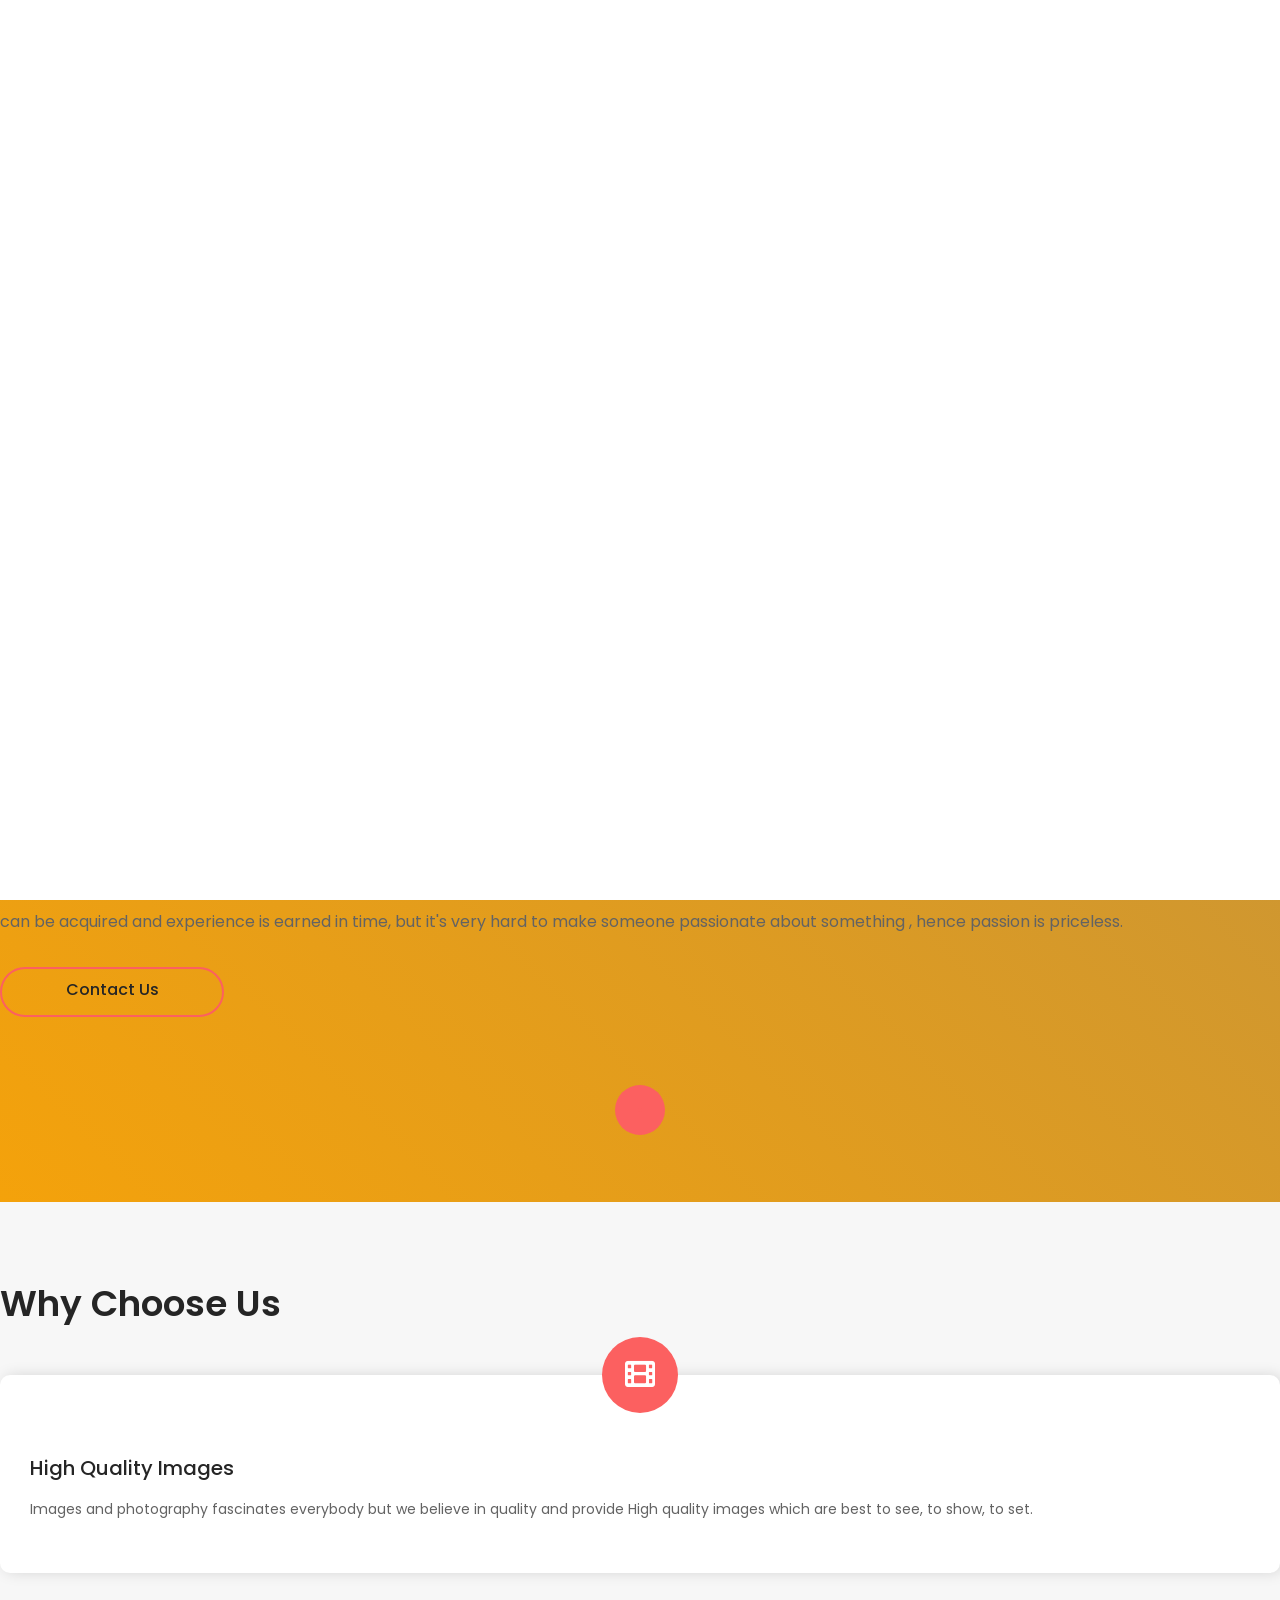
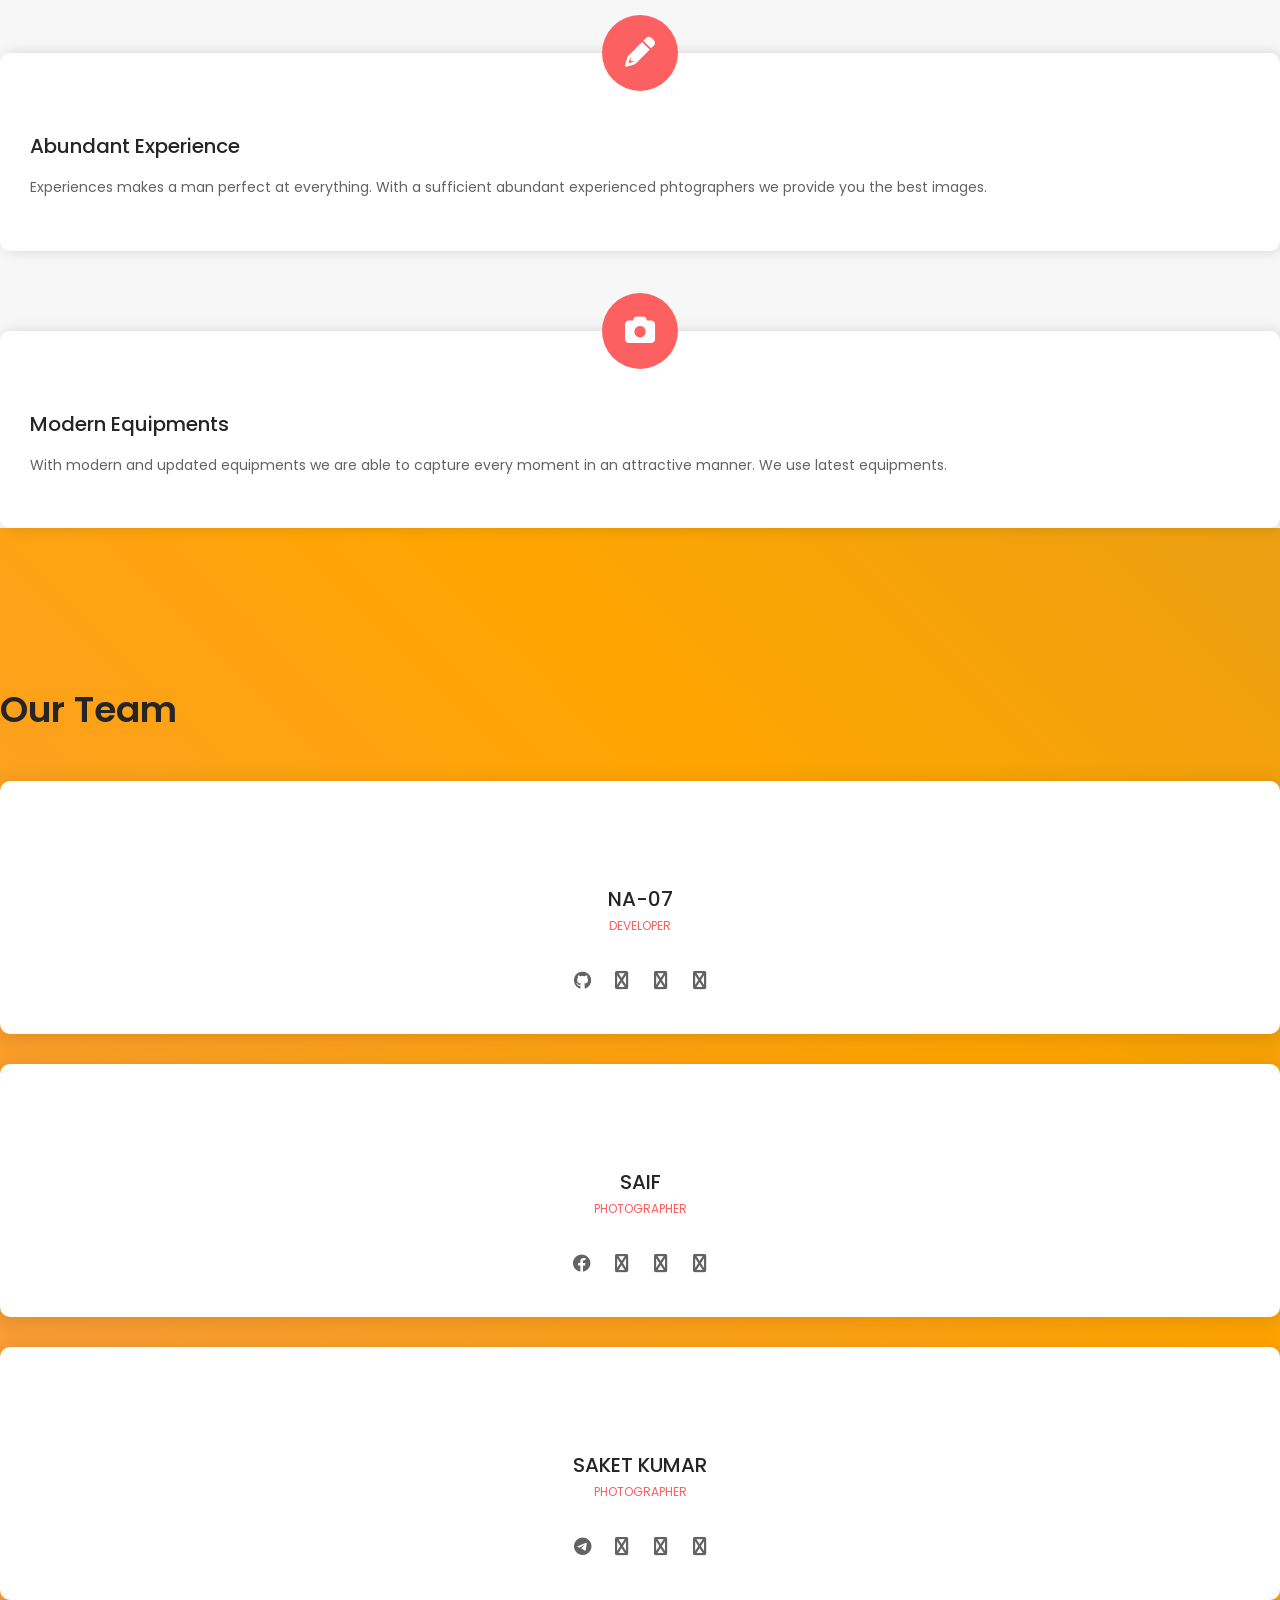
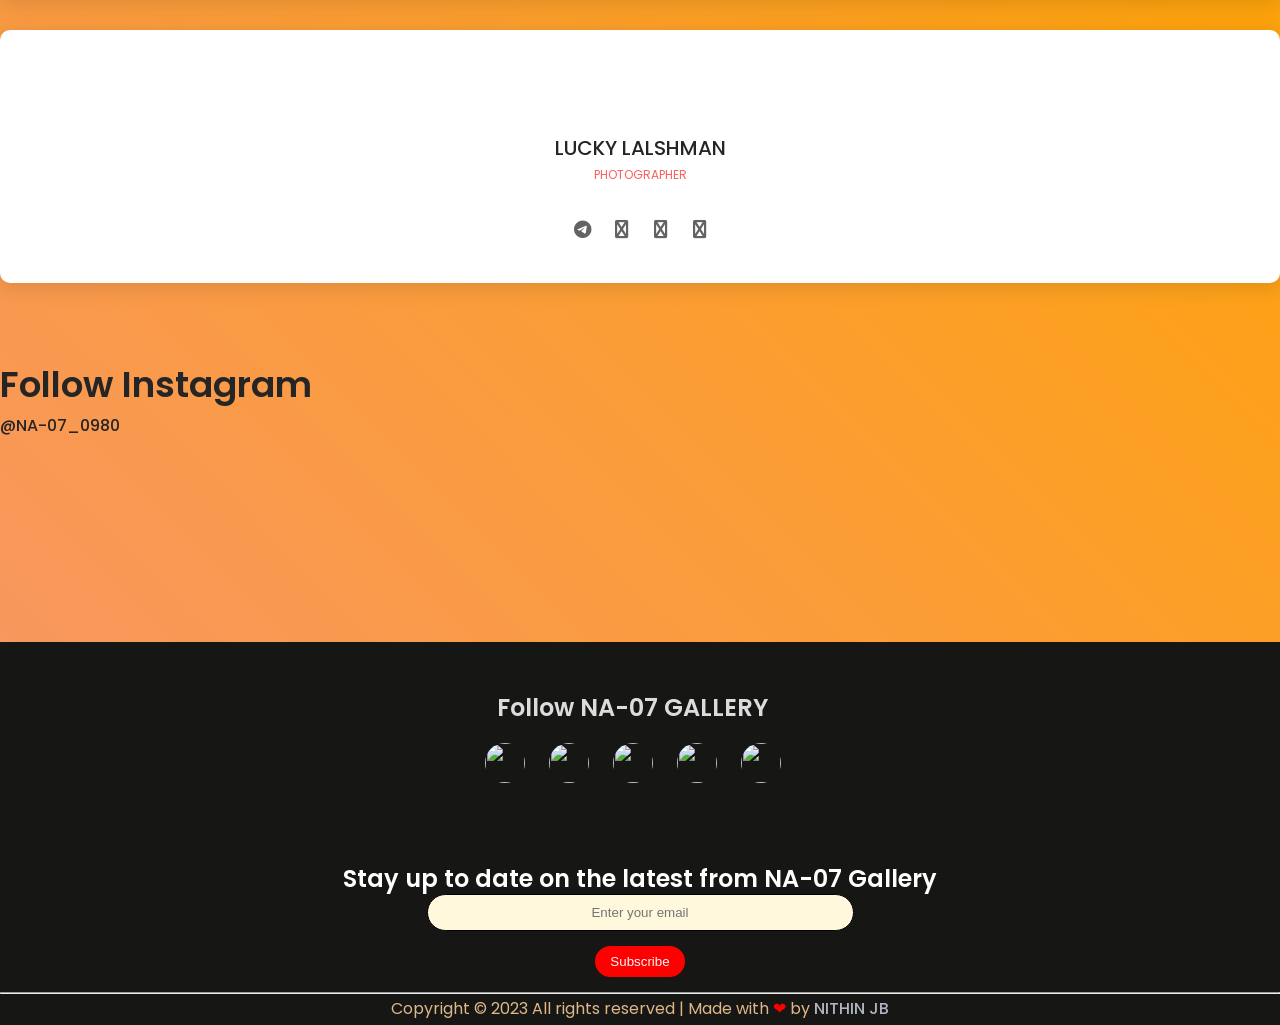
==== about.html @ 109c2841 "Add files via upload" ====
<!DOCTYPE html>
<html lang="en">

<!-- Mirrored from preview.colorlib.com/theme/lx/about.html by HTTrack Website Copier/3.x [XR&CO'2014], Mon, 04 Oct 2021 17:30:33 GMT -->

<head>
    <meta charset="UTF-8">
    <meta name="description" content="">
    <meta http-equiv="X-UA-Compatible" content="IE=edge">
    <meta name="viewport" content="width=device-width, initial-scale=1, shrink-to-fit=no">

    <title>NA-07 Gallery | About</title>
    <link rel="stylesheet" href="https://cdnjs.cloudflare.com/ajax/libs/font-awesome/6.0.0-beta2/css/all.min.css"
        integrity="sha512-YWzhKL2whUzgiheMoBFwW8CKV4qpHQAEuvilg9FAn5VJUDwKZZxkJNuGM4XkWuk94WCrrwslk8yWNGmY1EduTA=="
        crossorigin="anonymous" referrerpolicy="no-referrer" />
    <link rel="icon" href="img/core-img/favicon.png">

    <link rel="stylesheet" href="A.style.css.pagespeed.cf.0VivtDGN1d.css">

    <style>
        h1 {
            color: #eaeaea;
        }

        @media only screen and (max-width: 767px) {
            h1 {
                font-size: 1.8rem;
            }

            .classy-nav-container .classy-navbar .nav-brand {
                max-width: fit-content;
                margin-right: 15px;
            }
        }
    </style>
</head>

<body>

    <div id="preloader">
        <div class="loader"></div>
    </div>


    <div class="top-search-area">
        <div class="modal fade" id="searchModal" tabindex="-1" role="dialog" aria-hidden="true">
            <div class="modal-dialog modal-dialog-centered" role="document">
                <div class="modal-content">
                    <div class="modal-body">

                        <button type="button" class="btn close-btn" data-dismiss="modal" style="font-size: 18px;"><i
                                class="fas fa-times-circle"></i> </button>

                        <form action="https://preview.colorlib.com/theme/lx/index.html" method="post">
                            <input type="search" name="top-search-bar" class="form-control"
                                placeholder="Search and hit enter...">
                            <button type="submit">Search</button>
                        </form>
                    </div>
                </div>
            </div>
        </div>
    </div>



    <header class="header-area">

        <div class="main-header-area">
            <div class="classy-nav-container breakpoint-off">
                <div class="container">

                    <nav class="classy-navbar justify-content-between" id="lxNav">

                        <a class="nav-brand" href="index.html">
                            <h1>NA-07 Gallery</h1>
                        </a>

                        <div class="classy-navbar-toggler">
                            <span class="navbarToggler"><span></span><span></span><span></span></span>
                        </div>

                        <div class="classy-menu">

                            <div class="classycloseIcon">
                                <div class="cross-wrap"><span class="top"></span><span class="bottom"></span></div>
                            </div>

                            <div class="classynav">
                                <ul id="nav">
                                    <li><a href="index.html">Home</a></li>
                                    <li class="active"><a href="about.html">About</a></li>
                                    <li><a href="gallery.html">Gallery</a></li>
                                    <li><a href="blog.html">Blog</a></li>
                                    <li><a href="contact.html">Contact</a></li>
                                </ul>

                                <div class="search-icon" data-toggle="modal" data-target="#searchModal"> <i
                                        class="fa fa-search" aria-hidden="true"></i> </div>
                            </div>

                        </div>
                    </nav>
                </div>
            </div>
        </div>
    </header>


    <section class="breadcrumb-area bg-img bg-overlay jarallax" style="background-image: url(img/lx-imges/lx4.jpg);">
        <div class="container h-100">
            <div class="row h-100 align-items-center">
                <div class="col-12">
                    <div class="breadcrumb-content text-center">
                        <h2 class="page-title">About Us</h2>
                        <nav aria-label="breadcrumb">
                            <ol class="breadcrumb justify-content-center">
                                <li class="breadcrumb-item"><a href="index.html"><i class="icon_house_alt"></i> Home</a>
                                </li>
                                <li class="breadcrumb-item active" aria-current="page">About</li>
                            </ol>
                        </nav>
                    </div>
                </div>
            </div>
        </div>
    </section>


    <div class="about-us-area section-padding-80-0 clearfix">
        <div class="container">
            <div class="row align-items-center">
                <div class="col-12 col-lg-6">
                    <div class="about-us-content mb-80">
                        <h3 class="wow fadeInUp" data-wow-delay="100ms">We Live For Passion</h3>
                        <div class="line wow fadeInUp" data-wow-delay="200ms"></div>
                        <p class="wow fadeInUp simple-text-color" data-wow-delay="300ms">Passion is energy so better to
                            focus on the
                            things which excites us. So, that we can perform our best at that. We should never
                            compromise on our passion for anything.</p>
                        <p class="wow fadeInUp simple-text-color" data-wow-delay="250ms">Being passionate requires
                            dedication, hard work,
                            focus, and the willingness to fail over and over again. However, if you're ready to put in
                            the work, then being a passionate person who knows what he wants can bring excitement, joy,
                            and a sense of true purpose to your life.</p>
                        <p class="wow fadeInUp simple-text-color" data-wow-delay="400ms">One must always live for their
                            passion because it
                            is said that one person with passion is better than hundreds merely interested. Knowledge
                            can be taught, Skills can be
                            acquired and experience is earned in time, but it's very hard to make someone passionate
                            about something , hence passion is priceless.</p>
                        <a class="btn lx-btn btn-2 mt-30 wow fadeInUp" data-wow-delay="300ms"
                            href="contact.html">Contact Us</a>
                    </div>
                </div>
                <div class="col-12 col-lg-6">
                    <div class="about-video-area mb-80 wow fadeInUp" data-wow-delay="100ms">
                        <img src="https://i.ibb.co/8MHrgJZ/ELYSIAN-FIELDS-3030.jpg" alt="">
                        <div class="video-icon">
                            <a target="__blank" class="video-play-btn" onclick="redirect()"><i
                                    class="arrow_triangle-right"></i></a>
                        </div>
                    </div>
                </div>
            </div>
        </div>
    </div>


    <section class="why-choose-us-area bg-gray section-padding-80-0 clearfix">
        <div class="container">
            <div class="row">
                <div class="col-12">
                    <div class="section-heading text-center wow fadeInUp" data-wow-delay="100ms">
                        <h2>Why Choose Us</h2>
                    </div>
                </div>
            </div>
            <div class="row">

                <div class="col-md-6 col-lg-4">
                    <div class="why-choose-us-content text-center mb-80 wow fadeInUp" data-wow-delay="100ms">
                        <div class="chosse-us-icon">
                            <i class="fa fa-film" aria-hidden="true"></i>
                        </div>
                        <h4>High Quality Images</h4>
                        <p>Images and photography fascinates everybody but we believe in quality and provide High
                            quality images which are best to see, to show, to set. </p>
                    </div>
                </div>

                <div class="col-md-6 col-lg-4">
                    <div class="why-choose-us-content text-center mb-80 wow fadeInUp" data-wow-delay="300ms">
                        <div class="chosse-us-icon">
                            <i class="fa fa-pencil" aria-hidden="true"></i>
                        </div>
                        <h4>Abundant Experience</h4>
                        <p>Experiences makes a man perfect at everything. With a sufficient abundant experienced
                            phtographers we provide you the best images.</p>
                    </div>
                </div>

                <div class="col-md-6 col-lg-4">
                    <div class="why-choose-us-content text-center mb-80 wow fadeInUp" data-wow-delay="500ms">
                        <div class="chosse-us-icon">
                            <i class="fa fa-camera" aria-hidden="true"></i>
                        </div>
                        <h4>Modern Equipments</h4>
                        <p>With modern and updated equipments we are able to capture every moment in an attractive
                            manner. We use latest equipments.</p>
                    </div>
                </div>
            </div>
        </div>
    </section>


    <section class="our-team-area section-padding-80-50">
        <div class="container">
            <div class="row">
                <div class="col-12">
                    <div class="section-heading text-center wow fadeInUp" data-wow-delay="100ms">
                        <h2>Our Team</h2>
                    </div>
                </div>
            </div>
            <div class="row">

                <div class="col-md-6 col-xl-3">
                    <div class="team-content-area text-center mb-30 wow fadeInUp" data-wow-delay="100ms">
                        <div class="member-thumb">
                            <img src="img/bg-img/0AIB_github.jpg" alt="">
                        </div>
                        <h5>NA-07</h5>
                        <span>Developer</span>
                        <div class="member-social-info">
                            <a href="https://github.com/0AIB" target="_blank" style="font-size: 18px; "><i
                                    class="fab fa-github" aria-hidden="true"></i></a>
                            <a href="https://www.twitter.com/Lx0980" target="_blank" style="font-size: 18px; "> <i
                                    class="fa fa-twitter" aria-hidden="true"></i> </a>
                            <a href="https://www.linkedin.com/in/lx-rn-1310b0256" target="_blank"
                                style="font-size: 18px; "> <i class="fa fa-linkedin" aria-hidden="true"></i> </a>
                            <a href="https://in.pinterest.com/Lx0980" target="_blank" style="font-size: 18px; "> <i
                                    class="fa fa-pinterest" aria-hidden="true"></i> </a>
                        </div>
                    </div>
                </div>

                <div class="col-md-6 col-xl-3">
                    <div class="team-content-area text-center mb-30 wow fadeInUp" data-wow-delay="300ms">
                        <div class="member-thumb">
                            <img src="img/bg-img/15.jpg" alt="">
                        </div>
                        <h5>SAIF</h5>
                        <span>Photographer</span>
                        <div class="member-social-info">
                            <a href="https://www.facebook.com" target="_blank" style="font-size: 18px; "><i
                                    class="fab fa-facebook" aria-hidden="true"></i></a>
                            <a href="https://www.twitter.com/Lx0980/" target="_blank" style="font-size: 18px; "> <i
                                    class="fa fa-twitter" aria-hidden="true"></i> </a>
                            <a href="https://www.linkedin.com/in/lx-rn-1310b0256" target="_blank"
                                style="font-size: 18px; "> <i class="fa fa-linkedin" aria-hidden="true"></i> </a>
                            <a href="https://in.pinterest.com/Lx0980/" target="_blank" style="font-size: 18px; "> <i
                                    class="fa fa-pinterest" aria-hidden="true"></i> </a>
                        </div>
                    </div>
                </div>

                <div class="col-md-6 col-xl-3">
                    <div class="team-content-area text-center mb-30 wow fadeInUp" data-wow-delay="500ms">
                        <div class="member-thumb">
                            <img src="img/bg-img/19.jpg" alt="">
                        </div>
                        <h5>SAKET KUMAR</h5>
                        <span>Photographer</span>
                        <div class="member-social-info">
                            <a href="https://t.me/LxChatGroup" target="_blank" style="font-size: 18px; "><i
                                    class="fab fa-telegram" aria-hidden="true"></i></a>
                            <a href="https://www.twitter.com/Lx0980" target="_blank" style="font-size: 18px; "> <i
                                    class="fa fa-twitter" aria-hidden="true"></i> </a>
                            <a href="https://www.linkedin.com/in/lx-rn-1310b0256" target="_blank"
                                style="font-size: 18px; "> <i class="fa fa-linkedin" aria-hidden="true"></i> </a>
                            <a href="https://in.pinterest.com/Lx0980" target="_blank" style="font-size: 18px; "> <i
                                    class="fa fa-pinterest" aria-hidden="true"></i> </a>
                        </div>
                    </div>
                </div>

                <div class="col-md-6 col-xl-3">
                    <div class="team-content-area text-center mb-30 wow fadeInUp" data-wow-delay="700ms">
                        <div class="member-thumb">
                            <img src="img/bg-img/22.jpg" alt="">
                        </div>
                        <h5>LUCKY LALSHMAN</h5>
                        <span>Photographer</span>
                        <div class="member-social-info">
                            <a href="https://t.me/LxChatGroup" target="_blank" style="font-size: 18px; "><i
                                    class="fab fa-telegram" aria-hidden="true"></i></a>
                            <a href="https://www.twitter.com/Lx0980" target="_blank" style="font-size: 18px; "> <i
                                    class="fa fa-twitter" aria-hidden="true"></i> </a>
                            <a href="https://www.linkedin.com/in/lx-rn-1310b0256/" target="_blank"
                                style="font-size: 18px; "> <i class="fa fa-linkedin" aria-hidden="true"></i> </a>
                            <a href="https://in.pinterest.com/Lx0980" target="_blank" style="font-size: 18px; "> <i
                                    class="fa fa-pinterest" aria-hidden="true"></i> </a>
                        </div>
                    </div>
                </div>
            </div>
        </div>
    </section>


    <div class="follow-area clearfix">
        <div class="container">
            <div class="row">
                <div class="col-12">
                    <div class="section-heading text-center">
                        <h2>Follow Instagram</h2>
                        <p><a href="https://www.instagram.com/lx_0980/">@NA-07_0980</a></p>
                    </div>
                </div>
            </div>
        </div>

        <div class="instragram-feed-area owl-carousel">

            <div class="single-instagram-item">
                <img src="img/bg-img/x11.jpg.pagespeed.ic.EUL6KdRKnX.jpg" alt="">
                <div class="instagram-hover-content text-center d-flex align-items-center justify-content-center">
                    <a href="#" style="font-size: 18px;">
                        <i class="fa fa-instagram" aria-hidden="true"></i>
                        <span>NA-07_0980</span>
                    </a>
                </div>
            </div>

            <div class="single-instagram-item">
                <img src="img/bg-img/x12.jpg.pagespeed.ic.KtvCPGmp2L.jpg" alt="">
                <div class="instagram-hover-content text-center d-flex align-items-center justify-content-center">
                    <a href="#" style="font-size: 18px;">
                        <i class="fa fa-instagram" aria-hidden="true"></i>
                        <span>NA-07_0980</span>
                    </a>
                </div>
            </div>

            <div class="single-instagram-item">
                <img src="img/bg-img/x13.jpg.pagespeed.ic.Yyn_qfYWhe.jpg" alt="">
                <div class="instagram-hover-content text-center d-flex align-items-center justify-content-center">
                    <a href="#" style="font-size: 18px;">
                        <i class="fa fa-instagram" aria-hidden="true"></i>
                        <span>NA-07_0980</span>
                    </a>
                </div>
            </div>

            <div class="single-instagram-item">
                <img src="img/bg-img/x14.jpg.pagespeed.ic.HrODpshf0G.jpg" alt="">
                <div class="instagram-hover-content text-center d-flex align-items-center justify-content-center">
                    <a href="#" style="font-size: 18px;">
                        <i class="fa fa-instagram" aria-hidden="true"></i>
                        <span>NA-07_0980</span>
                    </a>
                </div>
            </div>

            <div class="single-instagram-item">
                <img src="img/bg-img/x15.jpg.pagespeed.ic.E9v-lQJEPj.jpg" alt="">
                <div class="instagram-hover-content text-center d-flex align-items-center justify-content-center">
                    <a href="#" style="font-size: 18px;">
                        <i class="fa fa-instagram" aria-hidden="true"></i>
                        <span>NA-07_0980</span>
                    </a>
                </div>
            </div>

            <div class="single-instagram-item">
                <img src="img/bg-img/x16.jpg.pagespeed.ic._rIX_EXu7n.jpg" alt="">
                <div class="instagram-hover-content text-center d-flex align-items-center justify-content-center">
                    <a href="#" style="font-size: 18px;">
                        <i class="fa fa-instagram" aria-hidden="true"></i>
                        <span>NA-07_0980</span>
                    </a>
                </div>
            </div>
        </div>
    </div>


    <footer>
        <div class="wrapper">
            <div class="containerUp">
                <div class="social-info">
                    <h2>Follow NA-07 GALLERY</h2>
                    <div class="icons">

                        <a href="https://www.linkedin.com/in/lx-rn-1310b0256" target="_blank"><img
                                src="./img/footer-icons/pinpng.com-linkedin-png-533635.png"></a>
                        <a href="https://www.instagram.com/lx_0980" target="_blank"><img
                                src="./img/footer-icons/insta.jpg"></a>
                         <a href="https://in.pinterest.com/Lx0980/" target="_blank"><img
                                src="./img/footer-icons/pinterest-new.png"></a>
                        <a href="https://www.quora.com/profile/Lx0980" target="_blank"><img
                                src="./img/footer-icons/quora.png"></a>
                        <a href="https://github.com/0AIB" target="_blank"><img
                                src="./img/footer-icons/gtihub.png"></a>

                    </div>
                </div>
                <div class="connect">
                    <h2>Stay up to date on the latest from NA-07 Gallery</h2>
                    <form>
                        <input type="email" placeholder="Enter your email">
                        <button>Subscribe</button>
                    </form>
                </div>
            </div>
            <hr>
            <div class="containerDown">
                <div class="last">
                    <p>Copyright © 2023 All rights reserved | Made with <span class="heart">❤</span> by <a href="#"
                            target="_blank">NITHIN JB</a></p>
                </div>
            </div>
        </div>
    </footer>


    <script src="js/jquery.min.js"></script>

    <script src="js/popper.min.js%2bbootstrap.min.js.pagespeed.jc.9S4FA15Zn6.js"></script>
    <script>
        eval(mod_pagespeed_2mSwO3vn68);
    </script>

    <script>
        eval(mod_pagespeed_aQrG1NKKxL);
    </script>

    <script src="js/lx.bundle.js"></script>

    <script src="js/default-assets/active.js"></script>

    <script async src="https://www.googletagmanager.com/gtag/js?id=UA-23581568-13"></script>
    <script>
        window.dataLayer = window.dataLayer || [];
        function redirect() {
            window.location.href = "https://youtu.be/9WZVhs7TDdA"
        }
        function gtag() {
            dataLayer.push(arguments);
        }
        gtag('js', new Date());

        gtag('config', 'UA-23581568-13');
    </script>
    <script defer src="../../../static.cloudflareinsights.com/beacon.min.js"
        data-cf-beacon='{"rayId":"6990232658ee1baa","token":"cd0b4b3a733644fc843ef0b185f98241","version":"2021.9.0","si":100}'></script>
</body>

<!-- Mirrored from preview.colorlib.com/theme/lx/about.html by HTTrack Website Copier/3.x [XR&CO'2014], Mon, 04 Oct 2021 17:30:38 GMT -->

</html>
---- A.style.css.pagespeed.cf.0VivtDGN1d.css ----
@import url(https://fonts.googleapis.com/css?family=Poppins:100,200,300,400,500,600,700);
@import url(css/bootstrap.min.css);
@import url(css/animate.css);
@import url(css/default-assets/classy-nav.css);
@import url(css/owl.carousel.min.css);
@import url(css/magnific-popup.css);
@import url(css/font-awesome.min.css);
@import url(css/default-assets/themify-icons.css);
@import url(css/style.css);
* {
  margin: 0;
  padding: 0
}

body {
  font-family: "Poppins", sans-serif;
  font-weight: 400;
  font-size: 16px;
  position: relative;
  z-index: auto
}

h1, h2, h3, h4, h5, h6 {
  font-family: "Poppins", sans-serif;
  color: #252525;
  line-height: 1.3;
  font-weight: 600
}

a, a:active, a:focus, a:hover {
  color: #252525;
  text-decoration: none;
  -webkit-transition-duration: 500ms;
  -o-transition-duration: 500ms;
  transition-duration: 500ms;
  outline: none;
  font-weight: 500
}

li {
  list-style: none
}

p {
  line-height: 1.9;
  color: #636363;
  font-size: 16px;
  font-weight: 400
}

img {
  width: 100%;
  height: auto
}

ul {
  margin: 0;
  padding: 0
}

ul li {
  margin: 0;
  padding: 0
}

.bg-overlay {
  position: relative;
  z-index: 1
}

.bg-overlay::after {
  position: absolute;
  content: "";
  height: 100%;
  width: 100%;
  top: 0;
  left: 0;
  z-index: -1;
  background-color: rgba(0, 0, 0, .4)
}

.bg-img {
  background-position: center center!important;
  background-size: cover!important;
  background-repeat: no-repeat!important
}

.jarallax {
  position: relative;
  z-index: 0
}

.jarallax>.jarallax-img {
  position: absolute;
  object-fit: cover;
  font-family: 'object-fit: cover';
  top: 0;
  left: 0;
  width: 100%;
  height: 100%;
  z-index: -1
}

.mfp-image-holder .mfp-close, .mfp-iframe-holder .mfp-close {
  position: fixed;
  z-index: 100;
  color: #fff;
  right: 20px;
  text-align: center;
  padding-right: 0;
  width: 100%;
  top: 20px;
  width: 30px;
  background: #fc6060;
  height: 30px;
  line-height: 30px
}

img.mfp-img {
  -webkit-box-shadow: 0 2px 40px 8px rgba(15, 15, 15, .15);
  box-shadow: 0 2px 40px 8px rgba(15, 15, 15, .15)
}

button.mfp-close, button.mfp-arrow {
  background: #fc6060
}

.mfp-bottom-bar {
  display: none!important
}

.mfp-bg {
  background-color: #000
}

.bg-transparent {
  background-color: transparent!important
}

.bg-gray {
  background-color: #f7f7f7!important
}

textarea:focus, input:focus {
  outline: none
}

textarea:invalid, input:invalid, textarea:required, input:required {
  box-shadow: none!important
}

.border {
  border-color: #ebebeb
}

.mfp-arrow-left::after {
  border-right-color: transparent
}

.mfp-arrow-left::before {
  border-right-color: #fff
}

.mfp-arrow-right::after {
  border-left-color: transparent
}

.mfp-arrow-right::before {
  border-left-color: #fff
}

.mt-15 {
  margin-top: 15px
}

.mt-30 {
  margin-top: 30px
}

.mt-40 {
  margin-top: 40px
}

.mt-50 {
  margin-top: 50px
}

.mt-70 {
  margin-top: 70px
}

.mt-80 {
  margin-top: 80px
}

.mt-100 {
  margin-top: 100px
}

.mt-150 {
  margin-top: 150px
}

.mr-15 {
  margin-right: 15px
}

.mr-30 {
  margin-right: 30px
}

.mr-50 {
  margin-right: 50px
}

.mr-100 {
  margin-right: 100px
}

.mb-10 {
  margin-bottom: 10px
}

.mb-15 {
  margin-bottom: 15px
}

.mb-30 {
  margin-bottom: 30px
}

.mb-40 {
  margin-bottom: 40px
}

.mb-50 {
  margin-bottom: 50px
}

.mb-60 {
  margin-bottom: 60px
}

.mb-70 {
  margin-bottom: 70px
}

.mb-80 {
  margin-bottom: 80px
}

.mb-100 {
  margin-bottom: 100px
}

.ml-15 {
  margin-left: 15px
}

.ml-30 {
  margin-left: 30px
}

.ml-50 {
  margin-left: 50px
}

.ml-100 {
  margin-left: 100px
}

.pt-50 {
  padding-top: 50px!important
}

.section-padding-80 {
  padding-top: 80px;
  padding-bottom: 80px
}

.section-padding-0-80 {
  padding-top: 0;
  padding-bottom: 80px
}

.section-padding-80-0 {
  padding-top: 80px;
  padding-bottom: 0
}

.section-padding-80-50 {
  padding-top: 80px;
  padding-bottom: 50px
}

.section-padding-100 {
  padding-top: 100px;
  padding-bottom: 100px
}

.section-padding-0-100 {
  padding-top: 0;
  padding-bottom: 100px
}

.section-padding-100-0 {
  padding-top: 100px;
  padding-bottom: 0
}

#preloader {
  position: fixed;
  width: 100%;
  height: 100%;
  z-index: 9999999;
  top: 0;
  left: 0;
  background-color: #fff;
  display: -webkit-box;
  display: -ms-flexbox;
  display: flex;
  -webkit-box-align: center;
  -ms-flex-align: center;
  align-items: center;
  -webkit-box-pack: center;
  -ms-flex-pack: center;
  justify-content: center;
  overflow: hidden
}

.loader, .loader:before, .loader:after {
  border-radius: 50%;
  width: 2.5em;
  height: 2.5em;
  -webkit-animation-fill-mode: both;
  animation-fill-mode: both;
  -webkit-animation: load7 1.8s infinite ease-in-out;
  animation: load7 1.8s infinite ease-in-out
}

.loader {
  margin-top: -20px;
  color: #fc6060;
  font-size: 6px;
  position: relative;
  -webkit-transform: translateZ(0);
  -ms-transform: translateZ(0);
  transform: translateZ(0);
  -webkit-animation-delay: -.16s;
  animation-delay: -.16s
}

.loader:before, .loader:after {
  content: '';
  position: absolute;
  top: 0
}

.loader:before {
  left: -3.5em;
  -webkit-animation-delay: -.32s;
  animation-delay: -.32s
}

.loader:after {
  left: 3.5em
}

@-webkit-keyframes load7 {
  0%, 80%, 100% {
    box-shadow: 0 2.5em 0 -1.3em;
  }
  40% {
    box-shadow: 0 2.5em 0 0;
  }
}

@keyframes load7 {
  0%, 80%, 100% {
    box-shadow: 0 2.5em 0 -1.3em;
  }
  40% {
    box-shadow: 0 2.5em 0 0;
  }
}

.section-heading {
  position: relative;
  z-index: 1;
  margin-bottom: 50px
}

.section-heading h2 {
  font-size: 36px;
  text-transform: capitalize;
  margin-bottom: 5px;
  display: block;
  line-height: 1.2
}

@media only screen and (max-width:767px) {
  .section-heading h2 {
    font-size: 24px
  }
}

.section-heading p {
  margin-bottom: 0
}

.section-heading.white p, .section-heading.white h2 {
  color: #fff
}

#scrollUp {
  position: fixed;
  right: 40px;
  font-size: 20px;
  line-height: 40px;
  width: 40px;
  height: 40px;
  bottom: 40px;
  background-color: #fc6060;
  color: #fff;
  text-align: center;
  -webkit-transition-duration: 500ms;
  -o-transition-duration: 500ms;
  transition-duration: 500ms;
  border-radius: 50%;
  -webkit-box-shadow: 0 2px 40px 8px rgba(15, 15, 15, .15);
  box-shadow: 0 2px 40px 8px rgba(15, 15, 15, .15);
  z-index: 15962536
}

@media only screen and (max-width:767px) {
  #scrollUp {
    right: 20px;
    bottom: 20px
  }
}

#scrollUp:focus, #scrollUp:hover {
  background-color: #000;
  color: #fff
}

.btn:focus {
  box-shadow: none
}

.lx-btn {
  position: relative;
  z-index: 1;
  min-width: 160px;
  height: 46px;
  line-height: 42px;
  font-size: 16px;
  font-weight: 500;
  display: inline-block;
  padding: 0 30px;
  text-align: center;
  text-transform: capitalize;
  background-color: transparent;
  color: #fff;
  border: 2px solid #fc6060;
  border-radius: 60px;
  -webkit-transition-duration: 500ms;
  -o-transition-duration: 500ms;
  transition-duration: 500ms
}

.lx-btn.btn-2 {
  color: #252525
}

.lx-btn:focus, .lx-btn:hover {
  font-weight: 500;
  -webkit-box-shadow: 0 2px 40px 8px rgba(15, 15, 15, .15);
  box-shadow: 0 2px 40px 8px rgba(15, 15, 15, .15);
  background-color: #fc6060;
  color: #fff
}

.badges-btn {
  background-color: #ebebeb;
  padding: 5px 15px;
  display: inline-block;
  color: #636363;
  font-size: 12px;
  font-weight: 500;
  text-transform: uppercase;
  border-radius: 2px;
  -webkit-transition-duration: 500ms;
  -o-transition-duration: 500ms;
  transition-duration: 500ms;
  letter-spacing: 1px
}

.badges-btn:hover, .badges-btn:focus {
  background-color: #fc6060;
  color: #fff;
  font-weight: 500
}

.header-area {
  position: fixed;
  z-index: 100;
  width: 100%;
  -webkit-transition-duration: 500ms;
  -o-transition-duration: 500ms;
  transition-duration: 500ms;
  background-color: transparent
}

.header-area .search-icon {
  position: relative;
  z-index: 1;
  margin-left: 80px
}

.header-area .search-icon i {
  font-size: 18px;
  color: #fff;
  cursor: pointer;
  transition: 0.5s;
}
.header-area .search-icon i:hover {
  transition: 0.5s;
  color: #fc6060;
}

.top-search-area .modal {
  background-color: rgba(0, 0, 0, .7)
}

.top-search-area .modal-content .modal-body {
  padding: 50px
}

.top-search-area .modal-content .modal-body button.close-btn {
  position: absolute;
  top: 15px;
  right: 15px;
  z-index: 10;
  font-size: 14px
}

.top-search-area .modal-content .modal-body button.close-btn.btn {
  padding: 0;
  background-color: transparent
}

.top-search-area form {
  width: 100%;
  position: relative;
  z-index: 1
}

.top-search-area form input {
  width: 100%;
  height: 50px;
  border: none;
  -webkit-box-shadow: 0 0 30px 15px rgba(0, 0, 0, .08);
  box-shadow: 0 0 30px 15px rgba(0, 0, 0, .08);
  border-radius: 6px;
  font-size: 12px;
  font-style: italic;
  padding: 0 20px
}

.top-search-area form input:focus {
  -webkit-box-shadow: 0 0 30px 15px rgba(0, 0, 0, .08);
  box-shadow: 0 0 30px 15px rgba(0, 0, 0, .08)
}

.top-search-area form button {
  position: absolute;
  width: 100px;
  height: 50px;
  top: 0;
  right: 0;
  z-index: 10;
  border-radius: 0 6px 6px 0;
  border: none;
  background-color: #fc6060;
  font-weight: 600;
  font-size: 14px;
  text-transform: uppercase;
  text-align: center;
  color: #fff;
  cursor: pointer
}

.classy-nav-container {
  background-color: transparent;
  padding: 0
}

.classy-nav-container .classy-navbar {
  -webkit-transition-duration: 500ms;
  -o-transition-duration: 500ms;
  transition-duration: 500ms;
  height: 70px;
  padding: 0
}

@media only screen and (max-width:767px) {
  .classy-nav-container .classy-navbar .nav-brand {
    max-width: fit-content;
    margin-right: 15px
  }
}

.classy-nav-container .classy-navbar .classynav ul li a {
  font-size: 16px;
  text-transform: capitalize;
  color: #fff;
  font-weight: 500;
  padding: 0 20px
}

.classy-nav-container .classy-navbar .classynav ul li a:hover, .classy-nav-container .classy-navbar .classynav ul li a:focus {
  color: #fc6060
}

@media only screen and (min-width:992px) and (max-width:1199px) {
  .classy-nav-container .classy-navbar .classynav ul li a {
    font-size: 14px
  }
}

@media only screen and (min-width:768px) and (max-width:991px) {
  .classy-nav-container .classy-navbar .classynav ul li a {
    font-size: 14px;
    color: #252525
  }
  .classy-nav-container .classy-navbar .classynav ul li a:hover, .classy-nav-container .classy-navbar .classynav ul li a:focus {
    color: #fc6060
  }
}

@media only screen and (max-width:767px) {
  .classy-nav-container .classy-navbar .classynav ul li a {
    font-size: 14px;
    color: #252525
  }
  .classy-nav-container .classy-navbar .classynav ul li a:hover, .classy-nav-container .classy-navbar .classynav ul li a:focus {
    color: #fc6060
  }
}

.classy-nav-container .classy-navbar .classynav ul li.cn-dropdown-item ul li a, .classy-nav-container .classy-navbar .classynav ul li.megamenu-item ul li a {
  font-size: 14px;
  text-transform: capitalize;
  height: 42px;
  line-height: 42px;
  padding: 0 30px;
  color: #252525
}

.classy-nav-container .classy-navbar .classynav ul li.cn-dropdown-item ul li a:focus, .classy-nav-container .classy-navbar .classynav ul li.cn-dropdown-item ul li a:hover, .classy-nav-container .classy-navbar .classynav ul li.megamenu-item ul li a:focus, .classy-nav-container .classy-navbar .classynav ul li.megamenu-item ul li a:hover {
  color: #fc6060
}

.classynav ul li.active a {
  position: relative;
  z-index: 1
}

.classynav ul li.active a::before {
  width: calc(100% - 40px);
  height: 2px;
  background-color: #fc6060;
  position: absolute;
  bottom: 7px;
  left: 0;
  z-index: 1;
  content: '';
  left: 50%;
  transform: translateX(-50%)
}

@media only screen and (min-width:768px) and (max-width:991px) {
  .classynav ul li.active a::before {
    display: none
  }
}

@media only screen and (max-width:767px) {
  .classynav ul li.active a::before {
    display: none
  }
}

.classynav ul li.has-down>a::after, .classynav ul li.has-down.active>a::after, .classynav ul li.megamenu-item>a::after {
  color: #fc6060
}

.breakpoint-off .classynav ul li .dropdown, .breakpoint-off .classynav ul li .megamenu {
  width: 210px;
  -webkit-box-shadow: 0 2px 40px 8px rgba(15, 15, 15, .15);
  box-shadow: 0 2px 40px 8px rgba(15, 15, 15, .15);
  border-radius: 6px
}

.breakpoint-off .classynav ul li .megamenu {
  width: 100%
}

.classy-navbar-toggler .navbarToggler span {
  background-color: #252525
}

.main-header-area {
  position: relative;
  z-index: 1;
  background-color: transparent;
  -webkit-transition-duration: 500ms;
  -o-transition-duration: 500ms;
  transition-duration: 500ms;
  height: 70px;
  background-color: rgba(0, 0, 0, .2)
}

.main-header-area.sticky {
  background-color: #000
}

.classy-navbar-toggler .navbarToggler span {
  background-color: #fff
}

.welcome-area {
  position: relative;
  z-index: 1
}

.welcome-slides {
  position: relative;
  z-index: 1;
  overflow: hidden
}

.welcome-slides .owl-prev, .welcome-slides .owl-next {
  -webkit-transition-duration: 500ms;
  -o-transition-duration: 500ms;
  transition-duration: 500ms;
  width: 66px;
  height: 66px;
  border-radius: 50%;
  background-color: rgba(255, 255, 255, .1);
  position: absolute;
  top: 50%;
  left: 70px;
  margin-top: -33px;
  z-index: 10;
  text-align: center;
  line-height: 70px;
  color: #fff;
  font-size: 30px
}

.welcome-slides .owl-prev:hover, .welcome-slides .owl-prev:focus, .welcome-slides .owl-next:hover, .welcome-slides .owl-next:focus {
  background-color: #fc6060
}

@media only screen and (min-width:768px) and (max-width:991px) {
  .welcome-slides .owl-prev, .welcome-slides .owl-next {
    left: 30px
  }
}

@media only screen and (max-width:767px) {
  .welcome-slides .owl-prev, .welcome-slides .owl-next {
    width: 40px;
    left: 15px;
    height: 40px;
    font-size: 18px;
    line-height: 44px
  }
}

.welcome-slides .owl-next {
  left: auto;
  right: 70px
}

@media only screen and (min-width:768px) and (max-width:991px) {
  .welcome-slides .owl-next {
    right: 30px
  }
}

@media only screen and (max-width:767px) {
  .welcome-slides .owl-next {
    right: 15px
  }
}

.single-welcome-slide {
  position: relative;
  z-index: 2;
  width: 100%;
  height: 880px;
  background-color: #fc6060
}

@media only screen and (min-width:992px) and (max-width:1199px) {
  .single-welcome-slide {
    height: 750px
  }
}

@media only screen and (min-width:768px) and (max-width:991px) {
  .single-welcome-slide {
    height: 750px
  }
}

@media only screen and (max-width:767px) {
  .single-welcome-slide {
    height: 600px
  }
}

.single-welcome-slide .welcome-text {
  position: relative;
  z-index: 1
}

.single-welcome-slide .welcome-text h2 {
  font-weight: 700;
  font-size: 82px;
  display: block;
  margin-bottom: 0;
  background: -webkit-linear-gradient(#ff9696, #ffe89e);
  -webkit-background-clip: text;
  -webkit-text-fill-color: transparent
}

@media only screen and (max-width:767px) {
  .single-welcome-slide .welcome-text h2 {
    font-size: 42px
  }
}

.single-welcome-slide .welcome-text p {
  color: #fff;
  margin-bottom: 50px;
  display: block
}

.single-welcome-slide .welcome-text .hero-mail-contact {
  color: #fff;
  font-style: italic;
  text-decoration: underline
}

.single-welcome-slide .welcome-text .hero-mail-contact:hover, .single-welcome-slide .welcome-text .hero-mail-contact:focus {
  color: #fc6060
}

.footer-content {
  padding: 20px 0
}

.footer-content .copywrite-text {
  position: relative;
  z-index: 1
}

.footer-content .copywrite-text p {
  margin-bottom: 0;
  color: #252525
}

@media only screen and (max-width:767px) {
  .footer-content .copywrite-text p {
    font-size: 12px
  }
}

.footer-content .copywrite-text p a {
  color: #fc6060;
  font-weight: 400
}

@media only screen and (max-width:767px) {
  .footer-content .copywrite-text p a {
    font-size: 12px
  }
  .footer-content .footer-logo a img {
    max-width: 50px
  }
}

.footer-content .social-info a {
  color: #252525;
  font-size: 16px;
  margin-right: 20px
}

.footer-content .social-info a:last-child {
  margin-right: 0
}

@media only screen and (max-width:767px) {
  .footer-content .social-info a {
    margin-right: 5px;
    font-size: 12px
  }
}

.footer-content .social-info a:hover, .footer-content .social-info a:focus {
  color: #fc6060
}

.single-instagram-item {
  position: relative;
  z-index: 1;
  overflow: hidden;
  -webkit-transition-duration: 500ms;
  -o-transition-duration: 500ms;
  transition-duration: 500ms
}

.single-instagram-item img {
  width: 100%;
  -webkit-transition-duration: 1500ms;
  -o-transition-duration: 1500ms;
  transition-duration: 1500ms
}

.single-instagram-item .instagram-hover-content {
  width: 100%;
  height: 100%;
  position: absolute;
  top: 0;
  bottom: 0;
  left: 0;
  right: 0;
  background-color: rgba(252, 96, 96, .9);
  opacity: 0;
  visibility: hidden;
  -webkit-transition-duration: 500ms;
  -o-transition-duration: 500ms;
  transition-duration: 500ms
}

.single-instagram-item .instagram-hover-content a {
  text-align: center
}

.single-instagram-item .instagram-hover-content a i {
  color: #fff;
  font-size: 32px;
  display: block;
  margin-bottom: 15px
}

.single-instagram-item .instagram-hover-content a span {
  font-size: 14px;
  margin-bottom: 0;
  color: #fff
}

@media only screen and (min-width:992px) and (max-width:1199px) {
  .single-instagram-item .instagram-hover-content a span {
    font-size: 12px
  }
}

@media only screen and (min-width:768px) and (max-width:991px) {
  .single-instagram-item .instagram-hover-content a span {
    font-size: 12px
  }
}

@media only screen and (max-width:767px) {
  .single-instagram-item .instagram-hover-content a span {
    font-size: 12px
  }
}

.single-instagram-item:hover img {
  -webkit-transform: scale(1.1);
  -ms-transform: scale(1.1);
  transform: scale(1.1)
}

.single-instagram-item:hover .instagram-hover-content {
  opacity: 1;
  visibility: visible
}

.instagram-gallery-single-item:hover .instagram-hover-content .zoom-img {
  margin-top: 0;
  opacity: 1
}

.about-us-content h3 {
  font-size: 36px;
  display: block;
  margin-bottom: 5px
}

@media only screen and (max-width:767px) {
  .about-us-content h3 {
    font-size: 24px
  }
}

.about-us-content .line {
  height: 3px;
  width: 70px;
  background-color: #fc6060;
  margin-bottom: 30px
}

.about-video-area {
  position: relative;
  z-index: 1;
  border-radius: 10px
}

.about-video-area img {
  -webkit-box-shadow: 3px 0 24px rgba(0, 0, 0, .15);
  box-shadow: 3px 0 24px rgba(0, 0, 0, .15);
  width: 100%;
  border-radius: 10px
}

.about-video-area .video-icon a {
  position: absolute;
  top: 50%;
  left: 50%;
  z-index: 99;
  -webkit-transform: translate(-50%, -50%);
  -ms-transform: translate(-50%, -50%);
  transform: translate(-50%, -50%);
  color: #fff;
  height: 50px;
  width: 50px;
  display: inline-block;
  background-color: #fc6060;
  text-align: center;
  line-height: 56px;
  font-size: 38px;
  border-radius: 50%
}

.about-video-area .video-icon a::after {
  content: '';
  position: absolute;
  width: 0%;
  height: 0%;
  border-radius: 50%;
  background-color: transparent;
  top: 50%;
  left: 50%;
  -webkit-transform: translate(-50%, -50%);
  -ms-transform: translate(-50%, -50%);
  transform: translate(-50%, -50%);
  border: 2px solid #fc6060;
  -webkit-animation: video-icon 1200ms linear infinite;
  animation: video-icon 1200ms linear infinite;
  z-index: -10
}

.about-video-area .video-icon a:hover, .about-video-area .video-icon a:focus {
  background-color: #000
}

.about-video-area .video-icon a:hover::after, .about-video-area .video-icon a:focus::after {
  border: 2px solid #000
}

@-webkit-keyframes video-icon {
  0% {
    width: 0;
    height: 0;
    opacity: 1;
  }
  50% {
    width: 100%;
    height: 100%;
    opacity: 1;
  }
  100% {
    width: 200%;
    height: 200%;
    opacity: 0;
  }
}

@keyframes video-icon {
  0% {
    width: 0;
    height: 0;
    opacity: 1;
  }
  50% {
    width: 100%;
    height: 100%;
    opacity: 1;
  }
  100% {
    width: 200%;
    height: 200%;
    opacity: 0;
  }
}

.why-choose-us-content {
  -webkit-transition-duration: 800ms;
  -o-transition-duration: 800ms;
  transition-duration: 800ms;
  background-color: #fff;
  padding: 80px 30px 50px;
  border-radius: 10px;
  box-shadow: 3px 0 15px -1px rgba(0, 0, 0, .15);
  position: relative;
  z-index: 1;
  margin-top: 50px
}

.why-choose-us-content .chosse-us-icon {
  -webkit-transition-duration: 800ms;
  -o-transition-duration: 800ms;
  transition-duration: 800ms;
  height: 76px;
  width: 76px;
  background-color: #fc6060;
  display: inline-block;
  text-align: center;
  line-height: 76px;
  border-radius: 50%;
  color: #fff;
  font-size: 30px;
  position: absolute;
  top: -38px;
  left: 50%;
  margin-left: -38px
}

.why-choose-us-content h4 {
  font-size: 20px;
  font-weight: 500;
  margin-bottom: 15px;
  -webkit-transition-duration: 800ms;
  -o-transition-duration: 800ms;
  transition-duration: 800ms
}

.why-choose-us-content p {
  -webkit-transition-duration: 800ms;
  -o-transition-duration: 800ms;
  transition-duration: 800ms;
  font-size: 14px;
  margin-bottom: 0
}

.why-choose-us-content:hover, .why-choose-us-content:focus {
  background-color: #fc6060
}

.why-choose-us-content:hover .chosse-us-icon, .why-choose-us-content:focus .chosse-us-icon {
  background-color: #000;
  box-shadow: 0 5px 15px 2px rgba(255, 255, 255, .15)
}

.why-choose-us-content:hover h4, .why-choose-us-content:hover p, .why-choose-us-content:focus h4, .why-choose-us-content:focus p {
  color: #fff
}

.breadcrumb-area {
  position: relative;
  z-index: 1;
  height: 370px
}

@media only screen and (max-width:767px) {
  .breadcrumb-area {
    height: 240px
  }
}

.breadcrumb-area .page-title {
  color: #fff;
  font-size: 36px
}

@media only screen and (max-width:767px) {
  .breadcrumb-area .page-title {
    font-size: 24px
  }
}

.breadcrumb-content {
  position: relative;
  z-index: 1;
  margin-top: 70px
}

.breadcrumb-content .breadcrumb {
  padding: 0;
  background-color: transparent;
  margin-bottom: 0
}

.breadcrumb-content .breadcrumb .breadcrumb-item {
  color: #fc6060;
  font-weight: 400;
  font-size: 16px
}

.breadcrumb-content .breadcrumb .breadcrumb-item a {
  font-size: 16px;
  color: #fff;
  font-weight: 400
}

.breadcrumb-content .breadcrumb .breadcrumb-item a:hover, .breadcrumb-content .breadcrumb .breadcrumb-item a:focus {
  color: #fc6060
}

.breadcrumb-content .breadcrumb .breadcrumb-item+.breadcrumb-item::before {
  content: '\f105';
  color: #fff;
  font-family: "FontAwesome"
}

.breadcrumb-area.blog {
  height: 550px
}

.breadcrumb-area.blog .breadcrumb-content .post-catagory {
  padding: 2px 15px;
  border-radius: 2px;
  font-size: 12px;
  text-transform: uppercase;
  color: #fff;
  background-color: #fc6060;
  font-weight: 500;
  margin-bottom: 15px
}

.breadcrumb-area.blog .breadcrumb-content .post-catagory:hover, .breadcrumb-area.blog .breadcrumb-content .post-catagory:focus {
  font-weight: 500;
  background-color: #000
}

.breadcrumb-area.blog .breadcrumb-content .page-title {
  display: block;
  font-size: 48px;
  margin-bottom: 20px
}

@media only screen and (max-width:767px) {
  .breadcrumb-area.blog .breadcrumb-content .page-title {
    font-size: 30px
  }
}

.breadcrumb-area.blog .breadcrumb-content .post-meta {
  position: relative;
  z-index: 1;
  margin-bottom: 5px
}

.breadcrumb-area.blog .breadcrumb-content .post-meta a {
  position: relative;
  z-index: 1;
  font-size: 16px;
  color: #fff;
  font-weight: 500;
  margin-right: 21px
}

@media only screen and (max-width:767px) {
  .breadcrumb-area.blog .breadcrumb-content .post-meta a {
    font-size: 13px
  }
}

.breadcrumb-area.blog .breadcrumb-content .post-meta a::after {
  content: '|';
  position: absolute;
  top: 0;
  right: -11px;
  z-index: 1
}

.breadcrumb-area.blog .breadcrumb-content .post-meta a:last-child::after {
  display: none
}

.breadcrumb-area.blog .breadcrumb-content .post-meta a:hover, .breadcrumb-area.blog .breadcrumb-content .post-meta a:focus {
  color: #fc6060
}

.breadcrumb-area.blog .breadcrumb-content .post-meta a:hover::after, .breadcrumb-area.blog .breadcrumb-content .post-meta a:focus::after {
  color: #fff
}

.blog-details-text {
  position: relative;
  z-index: 1
}

.blog-details-text .row {
  margin-right: -5px;
  margin-left: -5px
}

.blog-details-text .row .col-12 {
  padding-right: 5px;
  padding-left: 5px
}

.blog-details-text p {
  font-size: 18px;
  margin-bottom: 20px
}

.lx-blockquote {
  position: relative;
  z-index: 1;
  margin-bottom: 30px;
  margin-top: 30px;
  border-left: 3px solid #fc6060;
  padding-left: 30px
}

.lx-blockquote h4 {
  margin-bottom: 15px;
  font-size: 24px;
  color: #161715;
  line-height: 1.5;
  font-weight: 400
}

@media only screen and (max-width:767px) {
  .lx-blockquote h4 {
    font-size: 18px
  }
}

.lx-blockquote h6 {
  font-size: 18px;
  color: #fc6060;
  text-transform: uppercase;
  margin-bottom: 0
}

@media only screen and (max-width:767px) {
  .lx-blockquote h6 {
    font-size: 14px
  }
}

.post-author-area {
  position: relative;
  z-index: 1
}

@media only screen and (max-width:767px) {
  .post-author-area {
    -ms-flex-wrap: wrap;
    flex-wrap: wrap
  }
  .post-author-area .popular-tags {
    -webkit-box-flex: 0;
    -ms-flex: 0 0 100%;
    flex: 0 0 100%;
    max-width: 100%;
    width: 100%;
    margin-bottom: 30px
  }
}

.post-author-area .popular-tags li {
  display: inline-block;
  float: left;
  margin: 3px
}

@media only screen and (max-width:767px) {
  .post-author-area .post-social-info {
    -webkit-box-flex: 0;
    -ms-flex: 0 0 100%;
    flex: 0 0 100%;
    max-width: 100%;
    width: 100%
  }
}

.post-author-area .post-social-info p {
  margin-bottom: 0;
  margin-right: 20px;
  color: #252525
}

.post-author-area .post-social-info a {
  display: inline-block;
  color: #625b66;
  margin-right: 20px;
  font-size: 14px
}

.post-author-area .post-social-info a:last-child {
  margin-right: 0
}

.post-author-area .post-social-info a:hover, .post-author-area .post-social-info a:focus {
  color: #fc6060
}

.lx-pager-area {
  position: relative;
  z-index: 1
}

.lx-pager-area .previous, .lx-pager-area .next {
  width: 100%;
  position: relative;
  z-index: 1;
  height: 290px
}

@media only screen and (max-width:767px) {
  .lx-pager-area .previous, .lx-pager-area .next {
    height: 180px
  }
}

.lx-pager-area .previous::after, .lx-pager-area .next::after {
  -webkit-transition-duration: 500ms;
  -o-transition-duration: 500ms;
  transition-duration: 500ms;
  width: 100%;
  height: 100%;
  position: absolute;
  z-index: 10;
  background-color: rgba(0, 0, 0, .7);
  top: 0;
  left: 0;
  content: '';
  opacity: 0;
  visibility: hidden
}

.lx-pager-area .previous .overlay-content, .lx-pager-area .next .overlay-content {
  position: absolute;
  width: 70%;
  height: 100%;
  top: 0;
  left: 15%;
  text-align: center;
  z-index: 100
}

.lx-pager-area .previous .overlay-content .post-title, .lx-pager-area .next .overlay-content .post-title {
  font-size: 24px;
  color: #fff;
  margin-bottom: 0
}

@media only screen and (max-width:767px) {
  .lx-pager-area .previous .overlay-content .post-title, .lx-pager-area .next .overlay-content .post-title {
    font-size: 14px
  }
}

.lx-pager-area .previous .overlay-content .post-title:hover, .lx-pager-area .previous .overlay-content .post-title:focus, .lx-pager-area .next .overlay-content .post-title:hover, .lx-pager-area .next .overlay-content .post-title:focus {
  color: #fc6060
}

.lx-pager-area .previous .overlay-content .previous-link, .lx-pager-area .previous .overlay-content .next-link, .lx-pager-area .next .overlay-content .previous-link, .lx-pager-area .next .overlay-content .next-link {
  -webkit-transition-duration: 500ms;
  -o-transition-duration: 500ms;
  transition-duration: 500ms;
  position: absolute;
  top: 50%;
  margin-top: -15px;
  left: -10%;
  width: 30px;
  height: 30px;
  line-height: 30px;
  font-size: 30px;
  color: #fff;
  z-index: 100;
  opacity: 0
}

.lx-pager-area .previous .overlay-content .previous-link:hover, .lx-pager-area .previous .overlay-content .previous-link:focus, .lx-pager-area .previous .overlay-content .next-link:hover, .lx-pager-area .previous .overlay-content .next-link:focus, .lx-pager-area .next .overlay-content .previous-link:hover, .lx-pager-area .next .overlay-content .previous-link:focus, .lx-pager-area .next .overlay-content .next-link:hover, .lx-pager-area .next .overlay-content .next-link:focus {
  color: #fc6060
}

.lx-pager-area .previous:hover::after, .lx-pager-area .previous:focus::after, .lx-pager-area .next:hover::after, .lx-pager-area .next:focus::after {
  opacity: 1;
  visibility: visible
}

.lx-pager-area .previous:hover .previous-link, .lx-pager-area .previous:hover .next-link, .lx-pager-area .previous:focus .previous-link, .lx-pager-area .previous:focus .next-link, .lx-pager-area .next:hover .previous-link, .lx-pager-area .next:hover .next-link, .lx-pager-area .next:focus .previous-link, .lx-pager-area .next:focus .next-link {
  opacity: 1
}

.lx-pager-area .next .overlay-content .next-link {
  left: auto;
  right: -10%
}

.pagination {
  position: relative;
  z-index: 1
}

.pagination .page-item:last-child .page-link {
  border-top-right-radius: 3px;
  border-bottom-right-radius: 3px
}

.pagination .page-item:first-child .page-link {
  margin-left: 0;
  border-top-left-radius: 3px;
  border-bottom-left-radius: 3px
}

.pagination .page-link {
  padding: 12px 15px;
  color: #252525;
  border: none;
  background-color: #f7f7f7;
  margin-right: 5px;
  border-radius: 3px
}

.pagination .page-link:hover, .pagination .page-link:focus {
  background-color: #fc6060;
  color: #fff;
  border-color: #fc6060
}

.pagination .page-link:focus {
  box-shadow: none
}

.comment_area {
  position: relative;
  z-index: 1;
  padding-bottom: 20px;
  border-bottom: 1px solid #ebebeb
}

.comment_area .single_comment_area {
  position: relative;
  z-index: 1
}

.comment_area .single_comment_area::after {
  position: absolute;
  width: 1px;
  background-color: #ebebeb;
  height: 100%;
  content: '';
  top: 0;
  left: 90px;
  z-index: 1
}

@media only screen and (max-width:767px) {
  .comment_area .single_comment_area::after {
    left: 50px
  }
}

.comment_area .single_comment_area .single_comment_area::after {
  display: none
}

.comment_area .comment-content {
  position: relative;
  z-index: 1;
  margin-bottom: 40px
}

.comment_area .comment-content .comment-author {
  -webkit-box-flex: 0;
  -ms-flex: 0 0 70px;
  flex: 0 0 70px;
  width: 70px;
  max-width: 70px;
  margin-right: 40px;
  border-radius: 50%
}

@media only screen and (max-width:767px) {
  .comment_area .comment-content .comment-author {
    -webkit-box-flex: 0;
    -ms-flex: 0 0 40px;
    flex: 0 0 40px;
    width: 40px;
    max-width: 40px;
    margin-right: 20px
  }
}

.comment_area .comment-content .comment-author img {
  border-radius: 50%
}

.comment_area .comment-content .comment-meta .post-date {
  font-size: 12px;
  text-transform: uppercase;
  display: block;
  margin-bottom: 5px;
  font-weight: 300;
  color: #b2b2b2;
  letter-spacing: 1px
}

.comment_area .comment-content .comment-meta .post-date:hover, .comment_area .comment-content .comment-meta .post-date:focus {
  color: #fc6060
}

.comment_area .comment-content .comment-meta h5 {
  margin-bottom: 5px;
  font-size: 18px
}

@media only screen and (max-width:767px) {
  .comment_area .comment-content .comment-meta h5 {
    font-size: 16px
  }
}

.comment_area .comment-content .comment-meta p {
  color: #636363;
  font-size: 14px
}

@media only screen and (max-width:767px) {
  .comment_area .comment-content .comment-meta p {
    font-size: 13px
  }
}

.comment_area .comment-content .comment-meta .like, .comment_area .comment-content .comment-meta .reply {
  display: inline-block;
  padding: 5px 25px 5px;
  font-size: 12px;
  font-weight: 600;
  border: 1px solid #ebebeb;
  text-transform: uppercase;
  border-radius: 2px
}

.comment_area .comment-content .comment-meta .like:focus, .comment_area .comment-content .comment-meta .like:hover, .comment_area .comment-content .comment-meta .reply:focus, .comment_area .comment-content .comment-meta .reply:hover {
  border-color: #fc6060;
  background-color: #fc6060;
  color: #fff
}

.comment_area .children {
  margin-left: 120px
}

@media only screen and (max-width:767px) {
  .comment_area .children {
    margin-left: 60px
  }
}

.comment_area .children .single_comment_area:last-of-type {
  margin-bottom: 0
}

.comment_area .children .single_comment_area .comment-author {
  margin-right: 20px
}

@media only screen and (max-width:767px) {
  .comment_area .children .single_comment_area .comment-author {
    margin-right: 10px
  }
}

.lx-blog-area {
  position: relative;
  z-index: 1
}

.lx-blog-area .row {
  margin-right: -5px;
  margin-left: -5px
}

.lx-blog-area .row .col-12 {
  padding-right: 5px;
  padding-left: 5px
}

.single-post-area {
  position: relative;
  z-index: 1;
  margin-bottom: 10px;
  -webkit-transition-duration: 500ms;
  -o-transition-duration: 500ms;
  transition-duration: 500ms
}

.single-post-area::after {
  position: absolute;
  width: 100%;
  height: 100%;
  top: 0;
  left: 0;
  background-color: rgba(0, 0, 0, .5);
  content: '';
  z-index: 1
}

.single-post-area .post-thumbnail {
  display: block;
  overflow: hidden
}

.single-post-area .post-thumbnail img {
  width: 100%;
  -webkit-transition-duration: 800ms;
  -o-transition-duration: 800ms;
  transition-duration: 800ms
}

.single-post-area .post-catagory {
  position: absolute;
  padding: 2px 15px;
  border-radius: 2px;
  font-size: 12px;
  text-transform: uppercase;
  color: #fff;
  background-color: #fc6060;
  top: 15px;
  right: 15px;
  z-index: 20;
  font-weight: 500
}

.single-post-area .post-catagory:hover, .single-post-area .post-catagory:focus {
  font-weight: 500;
  background-color: #000
}

.single-post-area .post-content {
  position: absolute;
  left: 30px;
  bottom: 30px;
  right: 30px;
  z-index: 100
}

.single-post-area .post-content .post-meta {
  position: relative;
  z-index: 1;
  margin-bottom: 5px
}

.single-post-area .post-content .post-meta a {
  position: relative;
  z-index: 1;
  font-size: 13px;
  color: #fff;
  font-weight: 300;
  margin-right: 21px
}

.single-post-area .post-content .post-meta a:last-child::after {
  content: '|';
  position: absolute;
  top: 0;
  left: -11px;
  z-index: 1
}

.single-post-area .post-content .post-meta a:hover, .single-post-area .post-content .post-meta a:focus {
  color: #fc6060
}

.single-post-area .post-content .post-meta a:hover::after, .single-post-area .post-content .post-meta a:focus::after {
  color: #fff
}

.single-post-area .post-content .post-title {
  font-size: 20px;
  color: #fff;
  margin-bottom: 0
}

@media only screen and (min-width:992px) and (max-width:1199px) {
  .single-post-area .post-content .post-title {
    font-size: 16px
  }
}

.single-post-area .post-content .post-title:hover, .single-post-area .post-content .post-title:focus {
  color: #fc6060
}

.single-post-area:hover .post-thumbnail img, .single-post-area:focus .post-thumbnail img {
  -webkit-transform: scale(1.4) rotate(10deg);
  -ms-transform: scale(1.4) rotate(10deg);
  transform: scale(1.4) rotate(10deg)
}

.related-news-area {
  position: relative;
  z-index: 1
}

.related-news-area .row {
  margin-right: -5px;
  margin-left: -5px
}

.related-news-area .row .col-12 {
  padding-right: 5px;
  padding-left: 5px
}

.team-content-area {
  position: relative;
  z-index: 1;
  padding: 40px;
  -webkit-box-shadow: 0 4px 20px 3px rgba(0, 0, 0, .1);
  box-shadow: 0 4px 20px 3px rgba(0, 0, 0, .1);
  border-radius: 10px;
  text-align: center;
  -webkit-transition-duration: 500ms;
  -o-transition-duration: 500ms;
  transition-duration: 500ms;
  background-color: #fff
}

.team-content-area .member-thumb {
  margin: 0 auto 40px;
  width: 165px
}

.team-content-area .member-thumb img {
  -webkit-transition-duration: 500ms;
  -o-transition-duration: 500ms;
  transition-duration: 500ms;
  width: 100%;
  border-radius: 50%
}

.team-content-area h5 {
  -webkit-transition-duration: 500ms;
  -o-transition-duration: 500ms;
  transition-duration: 500ms;
  font-size: 20px;
  font-weight: 500;
  margin-bottom: 0
}

.team-content-area span {
  -webkit-transition-duration: 500ms;
  -o-transition-duration: 500ms;
  transition-duration: 500ms;
  color: #fc6060;
  font-size: 12px;
  text-transform: uppercase
}

.team-content-area .member-social-info {
  position: relative;
  z-index: 1;
  margin-top: 30px
}

.team-content-area .member-social-info a {
  color: #636363;
  font-size: 16px;
  margin: 0 10px;
  -webkit-transition-duration: 500ms;
  -o-transition-duration: 500ms;
  transition-duration: 500ms
}

.team-content-area .member-social-info a:hover, .team-content-area .member-social-info a:focus {
  color: #fc6060
}

.team-content-area:hover, .team-content-area:focus {
  background-color: #fc6060
}

.team-content-area:hover .member-thumb img, .team-content-area:focus .member-thumb img {
  -webkit-transform: rotate(25deg);
  -ms-transform: rotate(25deg);
  transform: rotate(25deg)
}

.team-content-area:hover h5, .team-content-area:hover span, .team-content-area:focus h5, .team-content-area:focus span {
  color: #fff
}

.team-content-area:hover .member-social-info a, .team-content-area:focus .member-social-info a {
  color: #fff
}

.team-content-area:hover .member-social-info a:hover, .team-content-area:hover .member-social-info a:focus, .team-content-area:focus .member-social-info a:hover, .team-content-area:focus .member-social-info a:focus {
  color: #000
}

.lx-portfolio-area {
  position: relative;
  z-index: 1
}

.lx-portfolio-area .container-fluid {
  padding-right: 10%;
  padding-left: 10%
}

@media only screen and (min-width:992px) and (max-width:1199px) {
  .lx-portfolio-area .container-fluid {
    padding-right: 5%;
    padding-left: 5%
  }
}

@media only screen and (min-width:768px) and (max-width:991px) {
  .lx-portfolio-area .container-fluid {
    padding-right: 5%;
    padding-left: 5%
  }
}

@media only screen and (max-width:767px) {
  .lx-portfolio-area .container-fluid {
    padding-right: 5%;
    padding-left: 5%
  }
}

.lx-projects-menu {
  position: relative;
  z-index: 1;
  margin-bottom: 40px
}

.lx-projects-menu .portfolio-menu .btn {
  position: relative;
  z-index: 1;
  padding: 0;
  border: 0;
  background-color: transparent;
  font-size: 20px;
  font-weight: 600;
  border-radius: 0;
  margin: 0 25px;
  -webkit-transition-duration: 500ms;
  -o-transition-duration: 500ms;
  transition-duration: 500ms
}

@media only screen and (max-width:767px) {
  .lx-projects-menu .portfolio-menu .btn {
    font-size: 14px;
    margin: 0 5px
  }
}

.lx-projects-menu .portfolio-menu .btn::after {
  -webkit-transition-duration: 500ms;
  -o-transition-duration: 500ms;
  transition-duration: 500ms;
  position: absolute;
  width: 0%;
  height: 3px;
  background-color: #fc6060;
  content: '';
  bottom: -5px;
  left: 0;
  right: 0;
  z-index: 1
}

.lx-projects-menu .portfolio-menu .btn.active::after {
  width: 100%
}

.single-portfolio-content {
  position: relative;
  z-index: 1;
  -webkit-transition-duration: 500ms;
  -o-transition-duration: 500ms;
  transition-duration: 500ms;
  overflow: hidden
}

.single-portfolio-content img {
  width: 100%;
  -webkit-transition-duration: 500ms;
  -o-transition-duration: 500ms;
  transition-duration: 500ms
}

.single-portfolio-content .hover-content {
  -webkit-transition-duration: 500ms;
  -o-transition-duration: 500ms;
  transition-duration: 500ms;
  position: absolute;
  width: 100%;
  height: 100%;
  top: 0;
  left: 0;
  right: 0;
  background-color: rgba(0, 0, 0, .6);
  opacity: 0;
  visibility: hidden;
  z-index: 10
}

.single-portfolio-content .hover-content a {
  position: absolute;
  top: 50%;
  left: 50%;
  margin-top: 0;
  margin-left: -26px;
  z-index: 100;
  display: inline-block;
  width: 52px;
  height: 52px;
  border-radius: 50%;
  background-color: #fc6060;
  text-align: center;
  line-height: 52px;
  font-size: 30px;
  color: #fff
}

.single-portfolio-content .hover-content a:hover, .single-portfolio-content .hover-content a:focus {
  background-color: #000
}

.single-portfolio-content:hover img, .single-portfolio-content:focus img {
  -webkit-transform: scale(1.2);
  -ms-transform: scale(1.2);
  transform: scale(1.2)
}

.single-portfolio-content:hover .hover-content, .single-portfolio-content:focus .hover-content {
  opacity: 1;
  visibility: visible
}

.single-portfolio-content:hover .hover-content a, .single-portfolio-content:focus .hover-content a {
  margin-top: -26px
}

.lx-contact-form .form-control {
  -webkit-transition-duration: 500ms;
  -o-transition-duration: 500ms;
  transition-duration: 500ms;
  width: 100%;
  height: 50px;
  padding: 0 20px;
  border-radius: 2px;
  color: #afb4bf;
  font-size: 14px;
  border: 1px solid #ebebeb
}

.lx-contact-form .form-control:focus {
  box-shadow: none;
  border-color: #fc6060
}

.lx-contact-form textarea.form-control {
  height: 120px;
  padding: 20px
}

.contact-area .contact-title {
  font-size: 56px
}

@media only screen and (max-width:767px) {
  .contact-area .contact-title {
    font-size: 30px
  }
}

.contact-area .contact-info p {
  font-size: 14px;
  margin-bottom: 5px
}

.contact-area .contact-info a {
  font-size: 16px
}

@media only screen and (min-width:992px) and (max-width:1199px) {
  .contact-area .contact-info a {
    font-size: 14px
  }
}

#map {
  height: 600px;
  width: 100%
}

@media only screen and (max-width:767px) {
  #map {
    height: 400px
  }
}

#map iframe {
  width: 100%;
  height: 100%;
  border: none!important;
  border-radius: 10px
}

footer {
  background-color: #161715;
  height: vh;
}

.wrapper {
  display: flex;
  flex-grow: 1;
  flex-direction: column;
  overflow: hidden;
}

.containerUp {
  display: flex;
  flex-direction: column;
}

.social-info {
  display: flex;
  flex-direction: column;
  margin: 40px auto;
  padding-right: 15px;
}

.social-info>.icons {
  margin: 0 auto;
  transition: 0.5s;
}

.social-info>h2 {
  text-align: center;
  color: gainsboro;
  margin: 10px;
}

.social-info>.icons>a>img {
  border-radius: 50%;
  height: 40px;
  width: 40px;
  margin: 10px;
  transition: 0.3s;
}

.social-info>.icons>a>img:hover {
  cursor: pointer;
  overflow: hidden;
  transform: scale(1.2);
}

.connect {
  display: flex;
  flex-direction: column;
  max-width: 680px;
  margin: 0 auto;
  text-align: center;
}

.connect>h2 {
  color: white;
  margin-top: 30px;
}

.connect>form {
  display: flex;
  flex-direction: column;
  align-items: flex-start;
  justify-content: center;
}

.connect>form>input {
  background-color: cornsilk;
  padding: 10px 15px;
  border: solid 1px;
  border-radius: 50px;
  width: 100%;
  max-width: 395px;
  text-align:center;
  margin: 0 auto;
}

.connect>form>button {
  margin: 15px auto;
  border: none;
  padding: 8px 15px;
  border-radius: 50px;
  background-color: red;
  color: whitesmoke;
  transition: 0.3s;
}

.connect>form>button:hover {
  letter-spacing: 1px;
  color: #ffe89e;
  outline-style: none;
}

.containerDown>a>h5 {
  color: #f7f7f7;
}

.containerDown>a>span {
  color: antiquewhite;
}

.containerDown {
  text-align: center;
}

.last>p {
  color: burlywood;
}

.last>p>.heart {
  color: red;
}

.last>p>a {
  color: #afb4bf;
}

@media only screen and (max-width: 750px) {
  body {
    background-color: lightblue;
  }
}

@media only screen and (min-width: 1170px) {
  .social-info {
    flex-grow: 2;
  }
}

/* moving body background   */

body {
  height: 100%;
  width: 100%;
  background: linear-gradient(45deg, yellow, violet, orange, grey);
  background-size: 300% 300%;
  animation: color 5s ease-in-out infinite;
}

@keyframes color {
  0% {
    background-position: 0 60%;
  }
  50% {
    background-position: 100% 50%;
  }
  100% {
    background-position: 0 50%;
  }
}
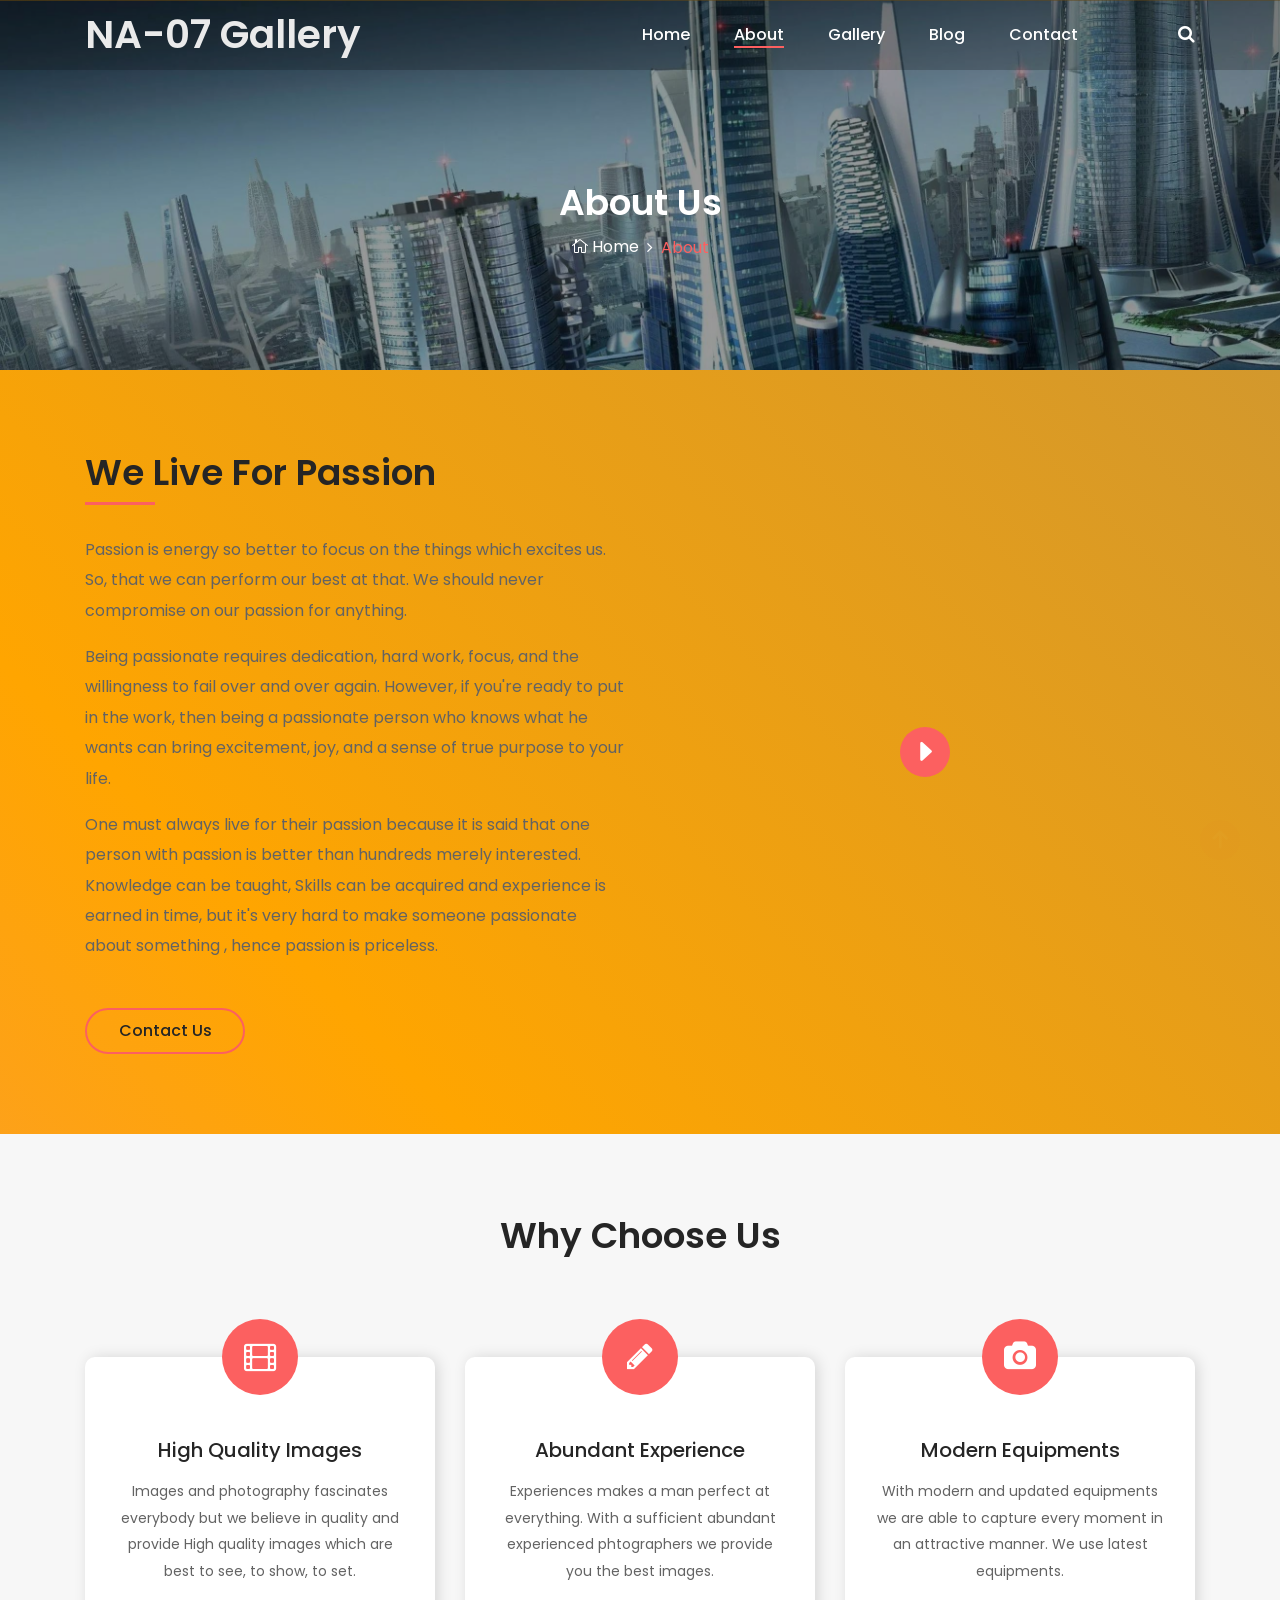
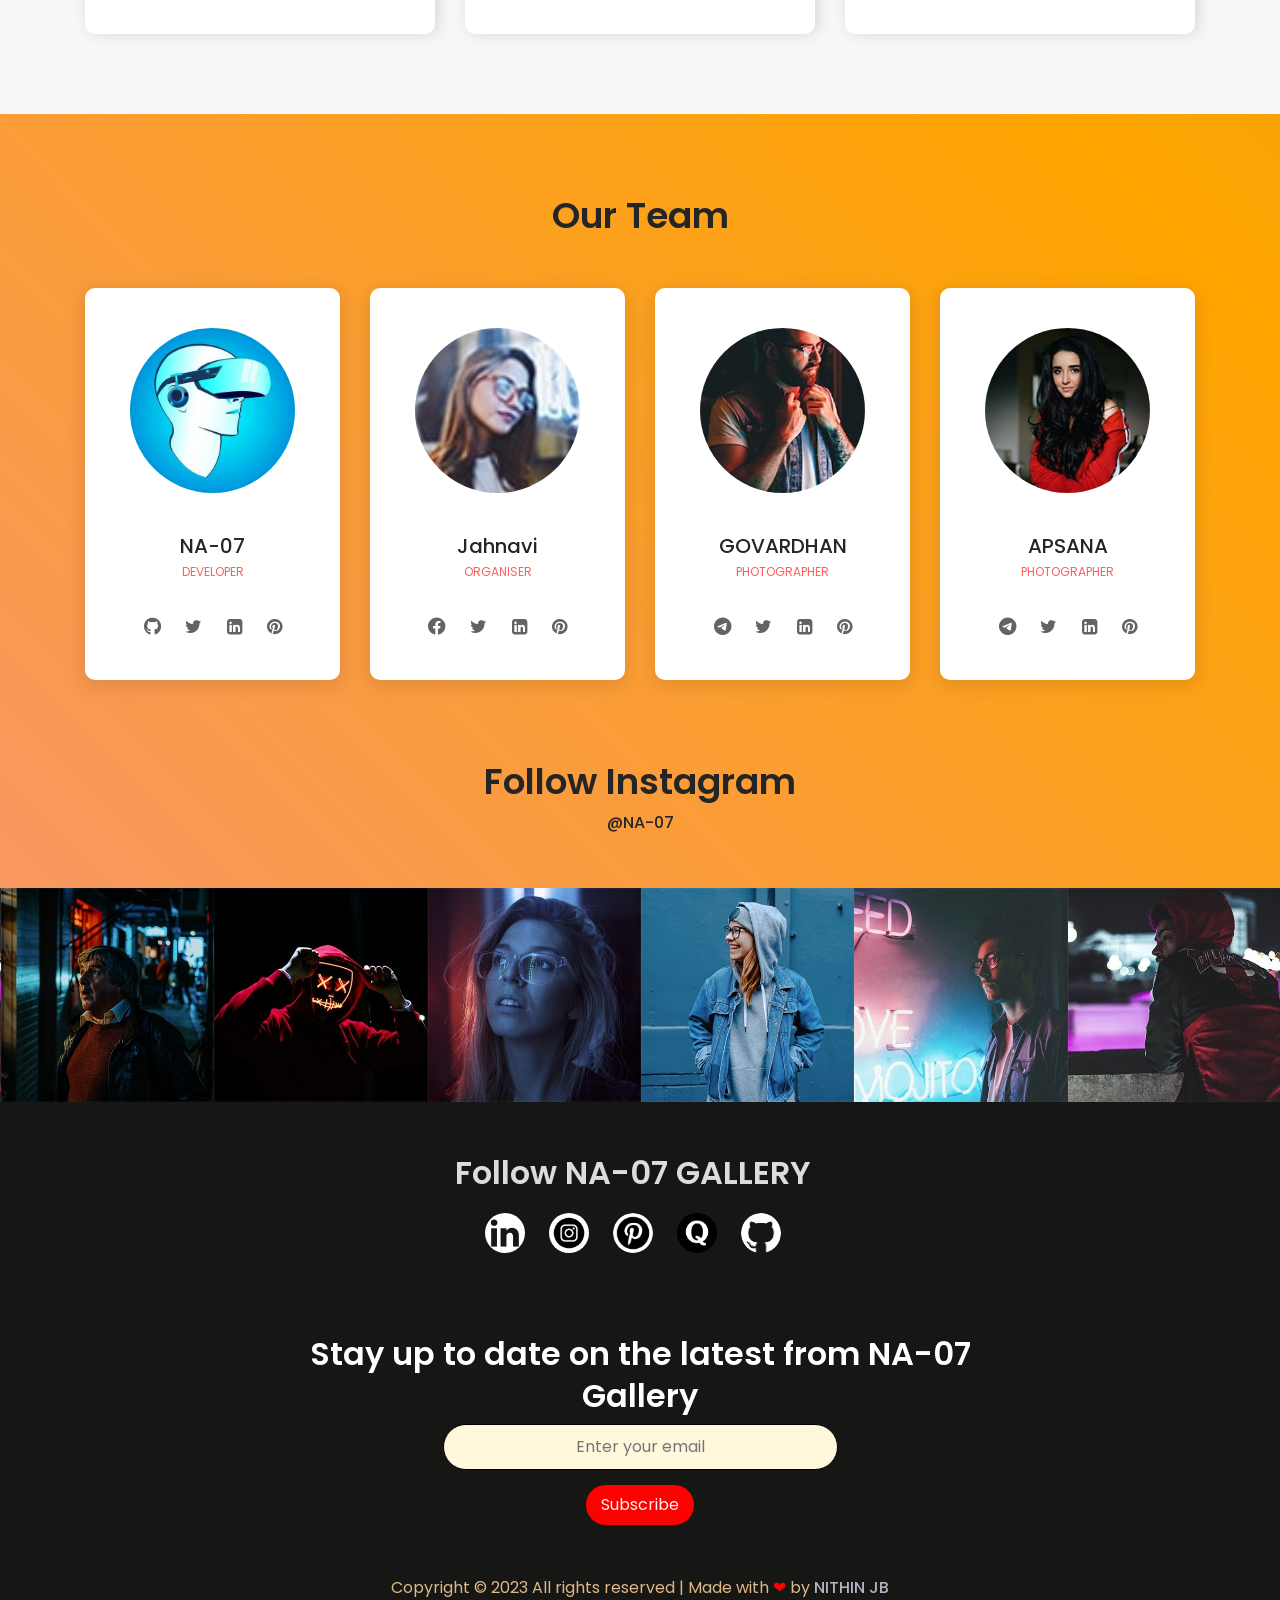
==== commit 16d6ac9d: "Update about.html" ====
--- a/about.html
+++ b/about.html
@@ -234,7 +234,7 @@
                         <h5>NA-07</h5>
                         <span>Developer</span>
                         <div class="member-social-info">
-                            <a href="https://github.com/0AIB" target="_blank" style="font-size: 18px; "><i
+                            <a href="https://github.com/NA-07" target="_blank" style="font-size: 18px; "><i
                                     class="fab fa-github" aria-hidden="true"></i></a>
                             <a href="https://www.twitter.com/Lx0980" target="_blank" style="font-size: 18px; "> <i
                                     class="fa fa-twitter" aria-hidden="true"></i> </a>
@@ -249,10 +249,10 @@
                 <div class="col-md-6 col-xl-3">
                     <div class="team-content-area text-center mb-30 wow fadeInUp" data-wow-delay="300ms">
                         <div class="member-thumb">
-                            <img src="img/bg-img/15.jpg" alt="">
-                        </div>
-                        <h5>SAIF</h5>
-                        <span>Photographer</span>
+                            <img src="img/bg-img/33.jpg" alt="">
+                        </div>
+                        <h5>Jahnavi</h5>
+                        <span>ORGANISER</span>
                         <div class="member-social-info">
                             <a href="https://www.facebook.com" target="_blank" style="font-size: 18px; "><i
                                     class="fab fa-facebook" aria-hidden="true"></i></a>
@@ -271,7 +271,7 @@
                         <div class="member-thumb">
                             <img src="img/bg-img/19.jpg" alt="">
                         </div>
-                        <h5>SAKET KUMAR</h5>
+                        <h5>GOVARDHAN</h5>
                         <span>Photographer</span>
                         <div class="member-social-info">
                             <a href="https://t.me/LxChatGroup" target="_blank" style="font-size: 18px; "><i
@@ -289,9 +289,9 @@
                 <div class="col-md-6 col-xl-3">
                     <div class="team-content-area text-center mb-30 wow fadeInUp" data-wow-delay="700ms">
                         <div class="member-thumb">
-                            <img src="img/bg-img/22.jpg" alt="">
-                        </div>
-                        <h5>LUCKY LALSHMAN</h5>
+                            <img src="img/bg-img/20.jpg" alt="">
+                        </div>
+                        <h5>APSANA</h5>
                         <span>Photographer</span>
                         <div class="member-social-info">
                             <a href="https://t.me/LxChatGroup" target="_blank" style="font-size: 18px; "><i
@@ -300,7 +300,7 @@
                                     class="fa fa-twitter" aria-hidden="true"></i> </a>
                             <a href="https://www.linkedin.com/in/lx-rn-1310b0256/" target="_blank"
                                 style="font-size: 18px; "> <i class="fa fa-linkedin" aria-hidden="true"></i> </a>
-                            <a href="https://in.pinterest.com/Lx0980" target="_blank" style="font-size: 18px; "> <i
+                            <a href="https://github.com/NA-07/NA-07Gallery" target="_blank" style="font-size: 18px; "> <i
                                     class="fa fa-pinterest" aria-hidden="true"></i> </a>
                         </div>
                     </div>
@@ -316,7 +316,7 @@
                 <div class="col-12">
                     <div class="section-heading text-center">
                         <h2>Follow Instagram</h2>
-                        <p><a href="https://www.instagram.com/lx_0980/">@NA-07_0980</a></p>
+                        <p><a href="https://www.instagram.com/nithinjb/">@NA-07</a></p>
                     </div>
                 </div>
             </div>
@@ -327,7 +327,7 @@
             <div class="single-instagram-item">
                 <img src="img/bg-img/x11.jpg.pagespeed.ic.EUL6KdRKnX.jpg" alt="">
                 <div class="instagram-hover-content text-center d-flex align-items-center justify-content-center">
-                    <a href="#" style="font-size: 18px;">
+                    <a href="https://www.instagram.com/nithinjb/" style="font-size: 18px;">
                         <i class="fa fa-instagram" aria-hidden="true"></i>
                         <span>NA-07_0980</span>
                     </a>
@@ -337,7 +337,7 @@
             <div class="single-instagram-item">
                 <img src="img/bg-img/x12.jpg.pagespeed.ic.KtvCPGmp2L.jpg" alt="">
                 <div class="instagram-hover-content text-center d-flex align-items-center justify-content-center">
-                    <a href="#" style="font-size: 18px;">
+                    <a href="https://www.instagram.com/nithinjb/" style="font-size: 18px;">
                         <i class="fa fa-instagram" aria-hidden="true"></i>
                         <span>NA-07_0980</span>
                     </a>
@@ -347,7 +347,7 @@
             <div class="single-instagram-item">
                 <img src="img/bg-img/x13.jpg.pagespeed.ic.Yyn_qfYWhe.jpg" alt="">
                 <div class="instagram-hover-content text-center d-flex align-items-center justify-content-center">
-                    <a href="#" style="font-size: 18px;">
+                    <a href="https://www.instagram.com/nithinjb/" style="font-size: 18px;">
                         <i class="fa fa-instagram" aria-hidden="true"></i>
                         <span>NA-07_0980</span>
                     </a>
@@ -357,7 +357,7 @@
             <div class="single-instagram-item">
                 <img src="img/bg-img/x14.jpg.pagespeed.ic.HrODpshf0G.jpg" alt="">
                 <div class="instagram-hover-content text-center d-flex align-items-center justify-content-center">
-                    <a href="#" style="font-size: 18px;">
+                    <a href="https://www.instagram.com/nithinjb/" style="font-size: 18px;">
                         <i class="fa fa-instagram" aria-hidden="true"></i>
                         <span>NA-07_0980</span>
                     </a>
@@ -367,7 +367,7 @@
             <div class="single-instagram-item">
                 <img src="img/bg-img/x15.jpg.pagespeed.ic.E9v-lQJEPj.jpg" alt="">
                 <div class="instagram-hover-content text-center d-flex align-items-center justify-content-center">
-                    <a href="#" style="font-size: 18px;">
+                    <a href="https://www.instagram.com/nithinjb/" style="font-size: 18px;">
                         <i class="fa fa-instagram" aria-hidden="true"></i>
                         <span>NA-07_0980</span>
                     </a>
@@ -377,7 +377,7 @@
             <div class="single-instagram-item">
                 <img src="img/bg-img/x16.jpg.pagespeed.ic._rIX_EXu7n.jpg" alt="">
                 <div class="instagram-hover-content text-center d-flex align-items-center justify-content-center">
-                    <a href="#" style="font-size: 18px;">
+                    <a href="https://www.instagram.com/nithinjb/" style="font-size: 18px;">
                         <i class="fa fa-instagram" aria-hidden="true"></i>
                         <span>NA-07_0980</span>
                     </a>
@@ -396,13 +396,13 @@
 
                         <a href="https://www.linkedin.com/in/lx-rn-1310b0256" target="_blank"><img
                                 src="./img/footer-icons/pinpng.com-linkedin-png-533635.png"></a>
-                        <a href="https://www.instagram.com/lx_0980" target="_blank"><img
+                        <a href="https://www.instagram.com/nithinjb/" target="_blank"><img
                                 src="./img/footer-icons/insta.jpg"></a>
                          <a href="https://in.pinterest.com/Lx0980/" target="_blank"><img
                                 src="./img/footer-icons/pinterest-new.png"></a>
                         <a href="https://www.quora.com/profile/Lx0980" target="_blank"><img
                                 src="./img/footer-icons/quora.png"></a>
-                        <a href="https://github.com/0AIB" target="_blank"><img
+                        <a href="https://github.com/NA-07" target="_blank"><img
                                 src="./img/footer-icons/gtihub.png"></a>
 
                     </div>
@@ -418,7 +418,7 @@
             <hr>
             <div class="containerDown">
                 <div class="last">
-                    <p>Copyright © 2023 All rights reserved | Made with <span class="heart">❤</span> by <a href="#"
+                    <p>Copyright © 2023 All rights reserved | Made with <span class="heart">❤</span> by <a href="https://www.instagram.com/nithinjb/"
                             target="_blank">NITHIN JB</a></p>
                 </div>
             </div>
